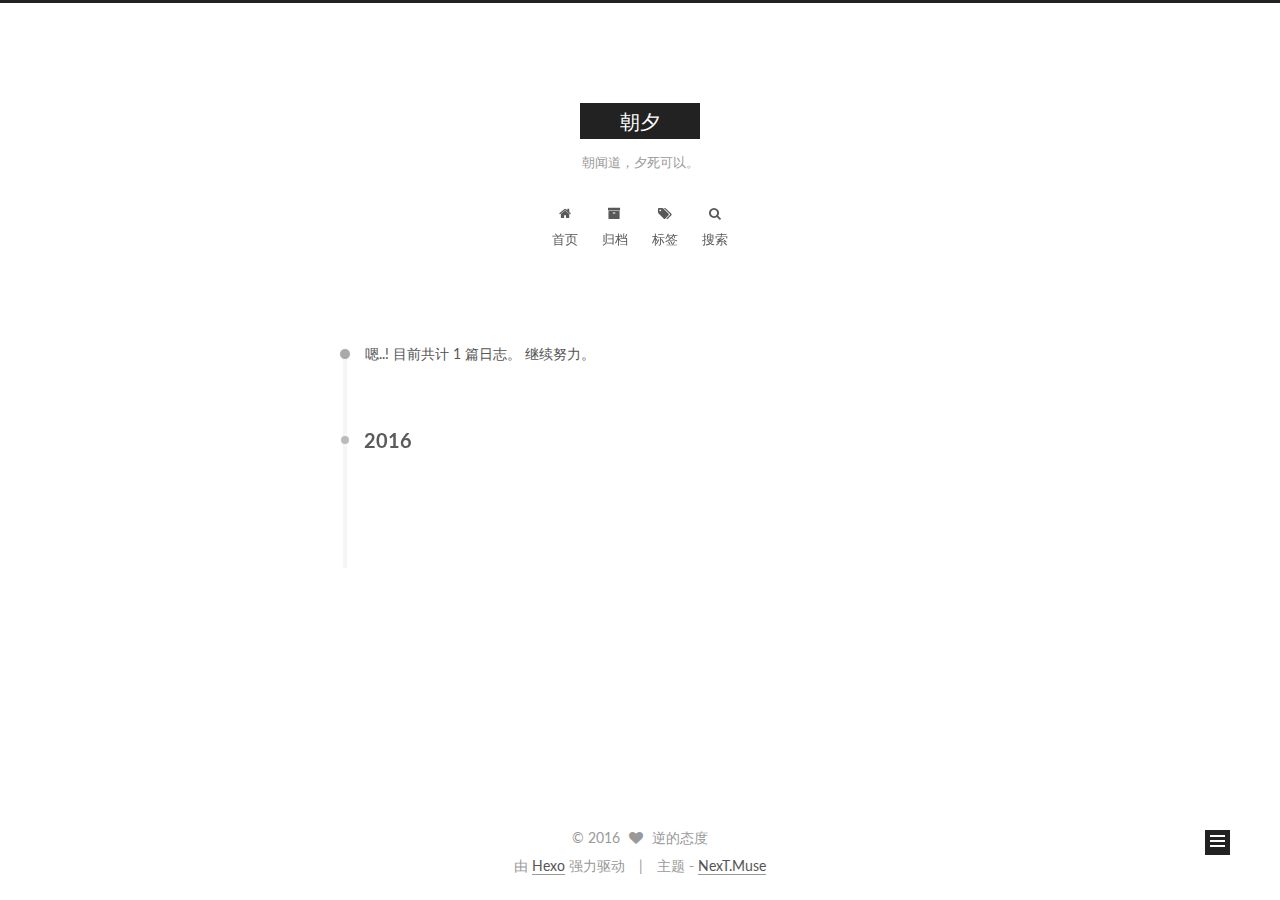
==== archives/index.html @ 2aaa186f "update" ====
<!doctype html>



  


<html class="theme-next muse use-motion">
<head>
  <meta charset="UTF-8"/>
<meta http-equiv="X-UA-Compatible" content="IE=edge,chrome=1" />
<meta name="viewport" content="width=device-width, initial-scale=1, maximum-scale=1"/>



<meta http-equiv="Cache-Control" content="no-transform" />
<meta http-equiv="Cache-Control" content="no-siteapp" />












  
  
  <link href="/vendors/fancybox/source/jquery.fancybox.css?v=2.1.5" rel="stylesheet" type="text/css" />




  
  
  
  

  
    
    
  

  

  

  

  

  
    
    
    <link href="//fonts.googleapis.com/css?family=Lato:300,300italic,400,400italic,700,700italic&subset=latin,latin-ext" rel="stylesheet" type="text/css">
  






<link href="/vendors/font-awesome/css/font-awesome.min.css?v=4.4.0" rel="stylesheet" type="text/css" />

<link href="/css/main.css?v=5.0.1" rel="stylesheet" type="text/css" />


  <meta name="keywords" content="Hexo, NexT" />





  <link rel="alternate" href="/atom.xml" title="朝夕" type="application/atom+xml" />




  <link rel="shortcut icon" type="image/x-icon" href="/favicon.ico?v=5.0.1" />






<meta name="description">
<meta property="og:type" content="website">
<meta property="og:title" content="朝夕">
<meta property="og:url" content="http://fenglinshi.github.io/archives/index.html">
<meta property="og:site_name" content="朝夕">
<meta property="og:description">
<meta name="twitter:card" content="summary">
<meta name="twitter:title" content="朝夕">
<meta name="twitter:description">



<script type="text/javascript" id="hexo.configuration">
  var NexT = window.NexT || {};
  var CONFIG = {
    scheme: 'Muse',
    sidebar: {"position":"left","display":"post"},
    fancybox: true,
    motion: true,
    duoshuo: {
      userId: 0,
      author: '博主'
    }
  };
</script>




  <link rel="canonical" href="http://fenglinshi.github.io/archives/"/>

  <title> 归档 | 朝夕 </title>
</head>

<body itemscope itemtype="http://schema.org/WebPage" lang="zh-Hans">

  










  
  
    
  

  <div class="container one-collumn sidebar-position-left  page-archive  ">
    <div class="headband"></div>

    <header id="header" class="header" itemscope itemtype="http://schema.org/WPHeader">
      <div class="header-inner"><div class="site-meta ">
  

  <div class="custom-logo-site-title">
    <a href="/"  class="brand" rel="start">
      <span class="logo-line-before"><i></i></span>
      <span class="site-title">朝夕</span>
      <span class="logo-line-after"><i></i></span>
    </a>
  </div>
  <p class="site-subtitle">朝闻道，夕死可以。</p>
</div>

<div class="site-nav-toggle">
  <button>
    <span class="btn-bar"></span>
    <span class="btn-bar"></span>
    <span class="btn-bar"></span>
  </button>
</div>

<nav class="site-nav">
  

  
    <ul id="menu" class="menu">
      
        
        <li class="menu-item menu-item-home">
          <a href="/" rel="section">
            
              <i class="menu-item-icon fa fa-fw fa-home"></i> <br />
            
            首页
          </a>
        </li>
      
        
        <li class="menu-item menu-item-archives">
          <a href="/archives" rel="section">
            
              <i class="menu-item-icon fa fa-fw fa-archive"></i> <br />
            
            归档
          </a>
        </li>
      
        
        <li class="menu-item menu-item-tags">
          <a href="/tags" rel="section">
            
              <i class="menu-item-icon fa fa-fw fa-tags"></i> <br />
            
            标签
          </a>
        </li>
      

      
        <li class="menu-item menu-item-search">
          
            <a href="#" class="popup-trigger">
          
            
              <i class="menu-item-icon fa fa-search fa-fw"></i> <br />
            
            搜索
          </a>
        </li>
      
    </ul>
  

  
    <div class="site-search">
      
  <div class="popup">
 <span class="search-icon fa fa-search"></span>
 <input type="text" id="local-search-input">
 <div id="local-search-result"></div>
 <span class="popup-btn-close">close</span>
</div>


    </div>
  
</nav>

 </div>
    </header>

    <main id="main" class="main">
      <div class="main-inner">
        <div class="content-wrap">
          <div id="content" class="content">
            

  <section id="posts" class="posts-collapse">
    <span class="archive-move-on"></span>

    <span class="archive-page-counter">
      
      
      
        
      
      嗯..! 目前共计 1 篇日志。 继续努力。
    </span>

    

      
      
      

      
        
        <div class="collection-title">
          <h2 class="archive-year motion-element" id="archive-year-2016">2016</h2>
        </div>
      
      

      

  <article class="post post-type-normal" itemscope itemtype="http://schema.org/Article">
    <header class="post-header">

      <h1 class="post-title">
        
            <a class="post-title-link" href="/2016/06/13/hello-world/" itemprop="url">
              
                <span itemprop="name">Hello World</span>
              
            </a>
        
      </h1>

      <div class="post-meta">
        <time class="post-time" itemprop="dateCreated"
              datetime="2016-06-13T13:38:35+08:00"
              content="2016-06-13" >
          06-13
        </time>
      </div>

    </header>
  </article>



    

  </section>

  



          </div>
          


          

        </div>
        
          
  
  <div class="sidebar-toggle">
    <div class="sidebar-toggle-line-wrap">
      <span class="sidebar-toggle-line sidebar-toggle-line-first"></span>
      <span class="sidebar-toggle-line sidebar-toggle-line-middle"></span>
      <span class="sidebar-toggle-line sidebar-toggle-line-last"></span>
    </div>
  </div>

  <aside id="sidebar" class="sidebar">
    <div class="sidebar-inner">

      

      

      <section class="site-overview sidebar-panel  sidebar-panel-active ">
        <div class="site-author motion-element" itemprop="author" itemscope itemtype="http://schema.org/Person">
          <img class="site-author-image" itemprop="image"
               src="/images/avatar.gif"
               alt="逆的态度" />
          <p class="site-author-name" itemprop="name">逆的态度</p>
          <p class="site-description motion-element" itemprop="description"></p>
        </div>
        <nav class="site-state motion-element">
          <div class="site-state-item site-state-posts">
            <a href="/archives">
              <span class="site-state-item-count">1</span>
              <span class="site-state-item-name">日志</span>
            </a>
          </div>

          

          

        </nav>

        
          <div class="feed-link motion-element">
            <a href="/atom.xml" rel="alternate">
              <i class="fa fa-rss"></i>
              RSS
            </a>
          </div>
        

        <div class="links-of-author motion-element">
          
        </div>

        
        

        
        

      </section>

      

    </div>
  </aside>


        
      </div>
    </main>

    <footer id="footer" class="footer">
      <div class="footer-inner">
        <div class="copyright" >
  
  &copy; 
  <span itemprop="copyrightYear">2016</span>
  <span class="with-love">
    <i class="fa fa-heart"></i>
  </span>
  <span class="author" itemprop="copyrightHolder">逆的态度</span>
</div>

<div class="powered-by">
  由 <a class="theme-link" href="http://hexo.io">Hexo</a> 强力驱动
</div>

<div class="theme-info">
  主题 -
  <a class="theme-link" href="https://github.com/iissnan/hexo-theme-next">
    NexT.Muse
  </a>
</div>

        

        
      </div>
    </footer>

    <div class="back-to-top">
      <i class="fa fa-arrow-up"></i>
    </div>
  </div>

  

<script type="text/javascript">
  if (Object.prototype.toString.call(window.Promise) !== '[object Function]') {
    window.Promise = null;
  }
</script>









  



  
  <script type="text/javascript" src="/vendors/jquery/index.js?v=2.1.3"></script>

  
  <script type="text/javascript" src="/vendors/fastclick/lib/fastclick.min.js?v=1.0.6"></script>

  
  <script type="text/javascript" src="/vendors/jquery_lazyload/jquery.lazyload.js?v=1.9.7"></script>

  
  <script type="text/javascript" src="/vendors/velocity/velocity.min.js?v=1.2.1"></script>

  
  <script type="text/javascript" src="/vendors/velocity/velocity.ui.min.js?v=1.2.1"></script>

  
  <script type="text/javascript" src="/vendors/fancybox/source/jquery.fancybox.pack.js?v=2.1.5"></script>


  


  <script type="text/javascript" src="/js/src/utils.js?v=5.0.1"></script>

  <script type="text/javascript" src="/js/src/motion.js?v=5.0.1"></script>



  
  

  
  
    <script type="text/javascript" id="motion.page.archive">
      $('.archive-year').velocity('transition.slideLeftIn');
    </script>
  


  


  <script type="text/javascript" src="/js/src/bootstrap.js?v=5.0.1"></script>



  



  




  
  
  <script type="text/javascript">
    // Popup Window;
    var isfetched = false;
    // Search DB path;
    var search_path = "search.xml";
    if (search_path.length == 0) {
       search_path = "search.xml";
    }
    var path = "/" + search_path;
    // monitor main search box;

    function proceedsearch() {
      $("body").append('<div class="popoverlay">').css('overflow', 'hidden');
      $('.popup').toggle();

    }
    // search function;
    var searchFunc = function(path, search_id, content_id) {
    'use strict';
    $.ajax({
        url: path,
        dataType: "xml",
        async: true,
        success: function( xmlResponse ) {
            // get the contents from search data
            isfetched = true;
            $('.popup').detach().appendTo('.header-inner');
            var datas = $( "entry", xmlResponse ).map(function() {
                return {
                    title: $( "title", this ).text(),
                    content: $("content",this).text(),
                    url: $( "url" , this).text()
                };
            }).get();
            var $input = document.getElementById(search_id);
            var $resultContent = document.getElementById(content_id);
            $input.addEventListener('input', function(){
                var matchcounts = 0;
                var str='<ul class=\"search-result-list\">';                
                var keywords = this.value.trim().toLowerCase().split(/[\s\-]+/);
                $resultContent.innerHTML = "";
                if (this.value.trim().length > 1) {
                // perform local searching
                datas.forEach(function(data) {
                    var isMatch = true;
                    var content_index = [];
                    var data_title = data.title.trim().toLowerCase();
                    var data_content = data.content.trim().replace(/<[^>]+>/g,"").toLowerCase();
                    var data_url = data.url;
                    var index_title = -1;
                    var index_content = -1;
                    var first_occur = -1;
                    // only match artiles with not empty titles and contents
                    if(data_title != '' && data_content != '') {
                        keywords.forEach(function(keyword, i) {
                            index_title = data_title.indexOf(keyword);
                            index_content = data_content.indexOf(keyword);
                            if( index_title < 0 && index_content < 0 ){
                                isMatch = false;
                            } else {
                                if (index_content < 0) {
                                    index_content = 0;
                                }
                                if (i == 0) {
                                    first_occur = index_content;
                                }
                            }
                        });
                    }
                    // show search results
                    if (isMatch) {
                        matchcounts += 1;
                        str += "<li><a href='"+ data_url +"' class='search-result-title'>"+ data_title +"</a>";
                        var content = data.content.trim().replace(/<[^>]+>/g,"");
                        if (first_occur >= 0) {
                            // cut out 100 characters
                            var start = first_occur - 20;
                            var end = first_occur + 80;
                            if(start < 0){
                                start = 0;
                            }
                            if(start == 0){
                                end = 50;
                            }
                            if(end > content.length){
                                end = content.length;
                            }
                            var match_content = content.substring(start, end);
                            // highlight all keywords
                            keywords.forEach(function(keyword){
                                var regS = new RegExp(keyword, "gi");
                                match_content = match_content.replace(regS, "<b class=\"search-keyword\">"+keyword+"</b>");
                            });
                            
                            str += "<p class=\"search-result\">" + match_content +"...</p>"
                        }
                        str += "</li>";
                    }
                })};
                str += "</ul>";
                if (matchcounts == 0) { str = '<div id="no-result"><i class="fa fa-frown-o fa-5x" /></div>' }
                if (keywords == "") { str = '<div id="no-result"><i class="fa fa-search fa-5x" /></div>' }
                $resultContent.innerHTML = str;
            });
            proceedsearch();
        }
    });}

    // handle and trigger popup window;
    $('.popup-trigger').mousedown(function(e) {
      e.stopPropagation();
      if (isfetched == false) {
        searchFunc(path, 'local-search-input', 'local-search-result');
      } else {
        proceedsearch();
      };

    });

    $('.popup-btn-close').click(function(e){
      $('.popup').hide();
      $(".popoverlay").remove();
      $('body').css('overflow', '');
    });
    $('.popup').click(function(e){
      e.stopPropagation();
    });
  </script>

  

  

  

</body>
</html>
---- css/main.css ----
/* normalize.css v3.0.2 | MIT License | git.io/normalize */
html {
  font-family: sans-serif; /* 1 */
  -ms-text-size-adjust: 100%; /* 2 */
  -webkit-text-size-adjust: 100%; /* 2 */
}
body {
  margin: 0;
}
article,
aside,
details,
figcaption,
figure,
footer,
header,
hgroup,
main,
menu,
nav,
section,
summary {
  display: block;
}
audio,
canvas,
progress,
video {
  display: inline-block; /* 1 */
  vertical-align: baseline; /* 2 */
}
audio:not([controls]) {
  display: none;
  height: 0;
}
[hidden],
template {
  display: none;
}
a {
  background-color: transparent;
}
a:active,
a:hover {
  outline: 0;
}
abbr[title] {
  border-bottom: 1px dotted;
}
b,
strong {
  font-weight: bold;
}
dfn {
  font-style: italic;
}
h1 {
  font-size: 2em;
  margin: 0.67em 0;
}
mark {
  background: #ff0;
  color: #000;
}
small {
  font-size: 80%;
}
sub,
sup {
  font-size: 75%;
  line-height: 0;
  position: relative;
  vertical-align: baseline;
}
sup {
  top: -0.5em;
}
sub {
  bottom: -0.25em;
}
img {
  border: 0;
}
svg:not(:root) {
  overflow: hidden;
}
figure {
  margin: 1em 40px;
}
hr {
  -moz-box-sizing: content-box;
  box-sizing: content-box;
  height: 0;
}
pre {
  overflow: auto;
}
code,
kbd,
pre,
samp {
  font-family: monospace, monospace;
  font-size: 1em;
}
button,
input,
optgroup,
select,
textarea {
  color: inherit; /* 1 */
  font: inherit; /* 2 */
  margin: 0; /* 3 */
}
button {
  overflow: visible;
}
button,
select {
  text-transform: none;
}
button,
html input[type="button"],
input[type="reset"],
input[type="submit"] {
  -webkit-appearance: button; /* 2 */
  cursor: pointer; /* 3 */
}
button[disabled],
html input[disabled] {
  cursor: default;
}
button::-moz-focus-inner,
input::-moz-focus-inner {
  border: 0;
  padding: 0;
}
input {
  line-height: normal;
}
input[type="checkbox"],
input[type="radio"] {
  box-sizing: border-box; /* 1 */
  padding: 0; /* 2 */
}
input[type="number"]::-webkit-inner-spin-button,
input[type="number"]::-webkit-outer-spin-button {
  height: auto;
}
input[type="search"] {
  -webkit-appearance: textfield; /* 1 */
  -moz-box-sizing: content-box;
  -webkit-box-sizing: content-box; /* 2 */
  box-sizing: content-box;
}
input[type="search"]::-webkit-search-cancel-button,
input[type="search"]::-webkit-search-decoration {
  -webkit-appearance: none;
}
fieldset {
  border: 1px solid #c0c0c0;
  margin: 0 2px;
  padding: 0.35em 0.625em 0.75em;
}
legend {
  border: 0; /* 1 */
  padding: 0; /* 2 */
}
textarea {
  overflow: auto;
}
optgroup {
  font-weight: bold;
}
table {
  border-collapse: collapse;
  border-spacing: 0;
}
td,
th {
  padding: 0;
}
::selection {
  background: #262a30;
  color: #fff;
}
body {
  position: relative;
  font-family: 'Lato', "PingFang SC", "Microsoft YaHei", sans-serif;
  font-size: 14px;
  line-height: 2;
  color: #555;
  background: #fff;
}
@media (max-width: 767px) {
  body {
    padding-right: 0 !important;
  }
}
@media (min-width: 768px) and (max-width: 991px) {
  body {
    padding-right: 0 !important;
  }
}
@media (min-width: 1600px) {
  body {
    font-size: 16px;
  }
}
h1,
h2,
h3,
h4,
h5,
h6 {
  margin: 0;
  padding: 0;
  font-weight: bold;
  line-height: 1.5;
  font-family: 'Lato', "PingFang SC", "Microsoft YaHei", sans-serif;
}
h2,
h3,
h4,
h5,
h6 {
  margin: 20px 0 15px;
}
h1 {
  font-size: 22px;
}
@media (max-width: 767px) {
  h1 {
    font-size: 18px;
  }
}
h2 {
  font-size: 20px;
}
@media (max-width: 767px) {
  h2 {
    font-size: 16px;
  }
}
h3 {
  font-size: 18px;
}
@media (max-width: 767px) {
  h3 {
    font-size: 14px;
  }
}
h4 {
  font-size: 16px;
}
@media (max-width: 767px) {
  h4 {
    font-size: 12px;
  }
}
h5 {
  font-size: 14px;
}
@media (max-width: 767px) {
  h5 {
    font-size: 10px;
  }
}
h6 {
  font-size: 12px;
}
@media (max-width: 767px) {
  h6 {
    font-size: 8px;
  }
}
p {
  margin: 0 0 25px 0;
}
a {
  color: #555;
  text-decoration: none;
  border-bottom: 1px solid #999;
  word-wrap: break-word;
}
a:hover {
  color: #222;
  border-bottom-color: #222;
}
ul {
  list-style: none;
}
blockquote {
  margin: 0;
  padding: 0;
}
img {
  display: block;
  margin: auto;
  max-width: 100%;
  height: auto;
}
hr {
  margin: 40px 0;
  height: 3px;
  border: none;
  background-color: #ddd;
  background-image: repeating-linear-gradient(-45deg, #fff, #fff 4px, transparent 4px, transparent 8px);
}
blockquote {
  padding: 0 15px;
  color: #666;
  border-left: 4px solid #ddd;
}
blockquote cite::before {
  content: "-";
  padding: 0 5px;
}
dt {
  font-weight: 700;
}
dd {
  margin: 0;
  padding: 0;
}
.text-left {
  text-align: left;
}
.text-center {
  text-align: center;
}
.text-right {
  text-align: right;
}
.text-justify {
  text-align: justify;
}
.text-nowrap {
  white-space: nowrap;
}
.text-lowercase {
  text-transform: lowercase;
}
.text-uppercase {
  text-transform: uppercase;
}
.text-capitalize {
  text-transform: capitalize;
}
.center-block {
  display: block;
  margin-left: auto;
  margin-right: auto;
}
.clearfix:before,
.clearfix:after {
  content: " ";
  display: table;
}
.clearfix:after {
  clear: both;
}
.pullquote {
  width: 45%;
}
.pullquote.left {
  float: left;
  margin-left: 5px;
  margin-right: 10px;
}
.pullquote.right {
  float: right;
  margin-left: 10px;
  margin-right: 5px;
}
.affix.affix.affix {
  position: fixed;
}
.translation {
  margin-top: -20px;
  font-size: 14px;
  color: #999;
}
.scrollbar-measure {
  width: 100px;
  height: 100px;
  overflow: scroll;
  position: absolute;
  top: -9999px;
}
.use-motion .motion-element {
  opacity: 0;
}
#local-search-input {
  padding: 3px;
  border: none;
  text-indent: 14px;
  border-radius: 0;
  width: 140px;
  outline: none;
  border-bottom: 1px solid #999;
  background: inherit;
  opacity: 0.5;
}
#local-search-input:focus {
  opacity: 1;
}
.search-icon {
  position: absolute;
  top: 9px;
}
table {
  margin: 20px 0;
  width: 100%;
  border-collapse: collapse;
  border-spacing: 0;
  border: 1px solid #ddd;
  font-size: 14px;
  table-layout: fixed;
  word-wrap: break-all;
}
table>tbody>tr:nth-of-type(odd) {
  background-color: #f9f9f9;
}
table>tbody>tr:hover {
  background-color: #f5f5f5;
}
caption,
th,
td {
  padding: 8px;
  text-align: left;
  vertical-align: middle;
  font-weight: normal;
}
th,
td {
  border-bottom: 3px solid #ddd;
  border-right: 1px solid #eee;
}
th {
  padding-bottom: 10px;
  font-weight: 700;
}
td {
  border-bottom-width: 1px;
}
html,
body {
  height: 100%;
}
.container {
  position: relative;
  min-height: 100%;
}
.header-inner {
  margin: 0 auto;
  padding: 100px 0 70px;
  width: 700px;
}
@media (min-width: 1600px) {
  .container .header-inner {
    width: 900px;
  }
}
.main {
  padding-bottom: 150px;
}
.main-inner {
  margin: 0 auto;
  width: 700px;
}
@media (min-width: 1600px) {
  .container .main-inner {
    width: 900px;
  }
}
.footer {
  position: absolute;
  left: 0;
  bottom: 0;
  width: 100%;
  min-height: 50px;
}
.footer-inner {
  box-sizing: border-box;
  margin: 20px auto;
  width: 700px;
}
@media (min-width: 1600px) {
  .container .footer-inner {
    width: 900px;
  }
}
pre,
.highlight {
  overflow: auto;
  margin: 20px 0;
  padding: 15px;
  font-size: 13px;
  color: #4d4d4c;
  background: #f7f7f7;
  line-height: 1.6;
}
pre,
code {
  font-family: consolas, Menlo, "PingFang SC", "Microsoft YaHei", monospace;
}
code {
  padding: 2px 4px;
  word-break: break-all;
  color: #555;
  background: #eee;
  border-radius: 4px;
  font-size: 13px;
}
pre code {
  padding: 0;
  color: #4d4d4c;
  background: none;
  text-shadow: none;
}
.highlight pre {
  border: none;
  margin: 0;
  padding: 1px;
}
.highlight table {
  margin: 0;
  width: auto;
  border: none;
}
.highlight td {
  border: none;
  padding: 0;
}
.highlight figcaption {
  font-size: 1em;
  color: #4d4d4c;
  line-height: 1em;
  margin-bottom: 1em;
}
.highlight figcaption:before,
.highlight figcaption:after {
  content: " ";
  display: table;
}
.highlight figcaption:after {
  clear: both;
}
.highlight figcaption a {
  float: right;
  color: #4d4d4c;
}
.highlight figcaption a:hover {
  border-bottom-color: #4d4d4c;
}
.highlight .gutter pre {
  color: #666;
  text-align: right;
  padding-right: 20px;
}
.highlight .line {
  height: 20px;
}
.gist table {
  width: auto;
}
.gist table td {
  border: none;
}
pre .comment {
  color: #8e908c;
}
pre .variable,
pre .attribute,
pre .tag,
pre .regexp,
pre .ruby .constant,
pre .xml .tag .title,
pre .xml .pi,
pre .xml .doctype,
pre .html .doctype,
pre .css .id,
pre .css .class,
pre .css .pseudo {
  color: #c82829;
}
pre .number,
pre .preprocessor,
pre .built_in,
pre .literal,
pre .params,
pre .constant,
pre .command {
  color: #f5871f;
}
pre .ruby .class .title,
pre .css .rules .attribute,
pre .string,
pre .value,
pre .inheritance,
pre .header,
pre .ruby .symbol,
pre .xml .cdata,
pre .special,
pre .number,
pre .formula {
  color: #718c00;
}
pre .title,
pre .css .hexcolor {
  color: #3e999f;
}
pre .function,
pre .python .decorator,
pre .python .title,
pre .ruby .function .title,
pre .ruby .title .keyword,
pre .perl .sub,
pre .javascript .title,
pre .coffeescript .title {
  color: #4271ae;
}
pre .keyword,
pre .javascript .function {
  color: #8959a8;
}
.full-image.full-image.full-image {
  border: none;
  max-width: 100%;
  width: auto;
  margin: 20px auto;
}
@media (min-width: 992px) {
  .full-image.full-image.full-image {
    max-width: none;
    width: 126%;
    margin: 0 -13%;
  }
}
.blockquote-center,
.page-home .post-type-quote blockquote,
.page-post-detail .post-type-quote blockquote {
  position: relative;
  margin: 40px 0;
  padding: 0;
  border-left: none;
  text-align: center;
}
.blockquote-center::before,
.page-home .post-type-quote blockquote::before,
.page-post-detail .post-type-quote blockquote::before,
.blockquote-center::after,
.page-home .post-type-quote blockquote::after,
.page-post-detail .post-type-quote blockquote::after {
  position: absolute;
  content: ' ';
  display: block;
  width: 100%;
  height: 24px;
  opacity: 0.2;
  background-repeat: no-repeat;
  background-position: 0 -6px;
  background-size: 22px 22px;
}
.blockquote-center::before,
.page-home .post-type-quote blockquote::before,
.page-post-detail .post-type-quote blockquote::before {
  top: -20px;
  background-image: url("../images/quote-l.svg");
  border-top: 1px solid #ccc;
}
.blockquote-center::after,
.page-home .post-type-quote blockquote::after,
.page-post-detail .post-type-quote blockquote::after {
  bottom: -20px;
  background-image: url("../images/quote-r.svg");
  border-bottom: 1px solid #ccc;
  background-position: 100% 8px;
}
.blockquote-center p,
.page-home .post-type-quote blockquote p,
.page-post-detail .post-type-quote blockquote p,
.blockquote-center div,
.page-home .post-type-quote blockquote div,
.page-post-detail .post-type-quote blockquote div {
  text-align: center;
}
.post .post-body .group-picture img {
  box-sizing: border-box;
  padding: 0 3px;
  border: none;
}
.post .group-picture-row {
  overflow: hidden;
  margin-top: 6px;
}
.post .group-picture-row:first-child {
  margin-top: 0;
}
.post .group-picture-column {
  float: left;
}
.page-post-detail .post-body .group-picture-column {
  float: none;
  margin-top: 10px;
  width: auto !important;
}
.page-post-detail .post-body .group-picture-column img {
  margin: 0 auto;
}
.page-archive .group-picture-container {
  overflow: hidden;
}
.page-archive .group-picture-row {
  float: left;
}
.page-archive .group-picture-row:first-child {
  margin-top: 6px;
}
.page-archive .group-picture-column {
  max-width: 150px;
  max-height: 150px;
}
.btn {
  display: inline-block;
  padding: 0 20px;
  font-size: 14px;
  color: #fff;
  background: #222;
  border: 2px solid #222;
  text-decoration: none;
  border-radius: 0;
  transition-property: background-color;
  transition-duration: 0.2s;
  transition-timing-function: ease-in-out;
  transition-delay: 0s;
}
.btn:hover,
.post-more-link .btn:hover {
  border-color: #222;
  color: #222;
  background: #fff;
}
.btn-bar {
  display: block;
  width: 22px;
  height: 2px;
  background: #555;
  border-radius: 1px;
}
.btn-bar+.btn-bar {
  margin-top: 4px;
}
.pagination {
  margin: 120px 0 40px;
  text-align: center;
  border-top: 1px solid #eee;
}
.page-number-basic,
.pagination .prev,
.pagination .next,
.pagination .page-number,
.pagination .space {
  display: inline-block;
  position: relative;
  top: -1px;
  margin: 0 10px;
  padding: 0 10px;
  line-height: 30px;
}
@media (max-width: 767px) {
  .page-number-basic,
  .pagination .prev,
  .pagination .next,
  .pagination .page-number,
  .pagination .space {
    margin: 0 5px;
  }
}
.pagination .prev,
.pagination .next,
.pagination .page-number {
  border-bottom: 0;
  border-top: 1px solid #eee;
  transition-property: border-color;
  transition-duration: 0.2s;
  transition-timing-function: ease-in-out;
  transition-delay: 0s;
}
.pagination .prev:hover,
.pagination .next:hover,
.pagination .page-number:hover {
  border-top-color: #222;
}
.pagination .space {
  padding: 0;
  margin: 0;
}
.pagination .prev {
  margin-left: 0;
}
.pagination .next {
  margin-right: 0;
}
.pagination .page-number.current {
  color: #fff;
  background: #ccc;
  border-top-color: #ccc;
}
@media (max-width: 767px) {
  .pagination {
    border-top: none;
  }
  .pagination .prev,
  .pagination .next,
  .pagination .page-number {
    margin-bottom: 10px;
    border-top: 0;
    border-bottom: 1px solid #eee;
  }
  .pagination .prev:hover,
  .pagination .next:hover,
  .pagination .page-number:hover {
    border-bottom-color: #222;
  }
}
.comments {
  margin: 60px 20px 0;
}
.tag-cloud {
  text-align: center;
}
.tag-cloud a {
  display: inline-block;
  margin: 10px;
}
.back-to-top {
  box-sizing: border-box;
  position: fixed;
  bottom: -100px;
  right: 50px;
  z-index: 1050;
  padding: 0 6px;
  width: 25px;
  background: #222;
  font-size: 12px;
  opacity: 1;
  color: #fff;
  cursor: pointer;
  text-align: center;
  -webkit-transform: translateZ(0);
  transition-property: bottom;
  transition-duration: 0.2s;
  transition-timing-function: ease-in-out;
  transition-delay: 0s;
}
@media (max-width: 767px) {
  .back-to-top {
    display: none;
  }
}
@media (min-width: 768px) and (max-width: 991px) {
  .back-to-top {
    display: none;
  }
}
.back-to-top.back-to-top-on {
  bottom: 19px;
}
.header {
  background: #fff;
}
.header-inner {
  position: relative;
}
.headband {
  height: 3px;
  background: #222;
}
.site-meta {
  margin: 0;
  text-align: center;
}
@media (max-width: 767px) {
  .site-meta {
    text-align: center;
  }
}
.brand {
  position: relative;
  display: inline-block;
  padding: 0 40px;
  color: #fff;
  background: #222;
  border-bottom: none;
}
.brand:hover {
  color: #fff;
}
.logo {
  display: inline-block;
  margin-right: 5px;
  line-height: 36px;
  vertical-align: top;
}
.site-title {
  display: inline-block;
  vertical-align: top;
  line-height: 36px;
  font-size: 20px;
  font-weight: normal;
  font-family: 'Lato', "PingFang SC", "Microsoft YaHei", sans-serif;
}
.site-subtitle {
  margin-top: 10px;
  font-size: 13px;
  color: #999;
}
.use-motion .brand {
  opacity: 0;
}
.use-motion .logo,
.use-motion .site-title,
.use-motion .site-subtitle {
  opacity: 0;
  position: relative;
  top: -10px;
}
.site-nav-toggle {
  display: none;
  position: absolute;
  top: 10px;
  left: 10px;
}
@media (max-width: 767px) {
  .site-nav-toggle {
    display: block;
  }
}
.site-nav-toggle button {
  margin-top: 2px;
  padding: 9px 10px;
  background: transparent;
  border: none;
}
@media (max-width: 767px) {
  .site-nav {
    display: none;
    margin: 0 -10px;
    padding: 0 10px;
    clear: both;
    border-top: 1px solid #ddd;
  }
}
@media (min-width: 768px) and (max-width: 991px) {
  .site-nav {
    display: block !important;
  }
}
@media (min-width: 992px) {
  .site-nav {
    display: block !important;
  }
}
.menu {
  margin-top: 20px;
  padding-left: 0;
  text-align: center;
}
.menu .menu-item {
  display: inline-block;
  margin: 0 10px;
}
@media screen and (max-width: 767px) {
  .menu .menu-item {
    margin-top: 10px;
  }
}
.menu .menu-item a {
  display: block;
  font-size: 13px;
  text-transform: capitalize;
  line-height: inherit;
  border-bottom: 1px solid transparent;
  transition-property: border-color;
  transition-duration: 0.2s;
  transition-timing-function: ease-in-out;
  transition-delay: 0s;
}
.menu .menu-item a:hover {
  border-bottom-color: #222;
}
.menu .menu-item .fa {
  margin-right: 5px;
}
.use-motion .menu-item {
  opacity: 0;
}
.post-body {
  font-family: 'Lato', "PingFang SC", "Microsoft YaHei", sans-serif;
}
@media (max-width: 767px) {
  .post-body {
    word-break: break-word;
  }
}
.post-body .fancybox img {
  display: block !important;
  margin: 0 auto;
  cursor: pointer;
  cursor: zoom-in;
  cursor: -webkit-zoom-in;
}
.post-body .image-caption,
.post-body .figure .caption {
  margin: 10px auto 15px;
  text-align: center;
  font-size: 14px;
  color: #999;
  font-weight: bold;
  line-height: 1;
}
.post-sticky-flag {
  display: inline-block;
  font-size: 16px;
  -ms-transform: rotate(30deg);
  -webkit-transform: rotate(30deg);
  -moz-transform: rotate(30deg);
  -ms-transform: rotate(30deg);
  -o-transform: rotate(30deg);
  transform: rotate(30deg);
}
.posts-expand {
  padding-top: 40px;
}
@media (max-width: 767px) {
  .posts-expand {
    margin: 0 20px;
  }
  .post-body pre,
  .post-body .highlight {
    padding: 10px;
  }
  .post-body pre .gutter pre,
  .post-body .highlight .gutter pre {
    padding-right: 10px;
  }
}
@media (min-width: 992px) {
  .posts-expand .post-body {
    text-align: justify;
  }
}
.posts-expand .post-body h2,
.posts-expand .post-body h3,
.posts-expand .post-body h4,
.posts-expand .post-body h5,
.posts-expand .post-body h6 {
  padding-top: 10px;
}
.posts-expand .post-body h2 .header-anchor,
.posts-expand .post-body h3 .header-anchor,
.posts-expand .post-body h4 .header-anchor,
.posts-expand .post-body h5 .header-anchor,
.posts-expand .post-body h6 .header-anchor {
  float: right;
  margin-left: 10px;
  color: #ccc;
  border-bottom-style: none;
  visibility: hidden;
}
.posts-expand .post-body h2 .header-anchor:hover,
.posts-expand .post-body h3 .header-anchor:hover,
.posts-expand .post-body h4 .header-anchor:hover,
.posts-expand .post-body h5 .header-anchor:hover,
.posts-expand .post-body h6 .header-anchor:hover {
  color: inherit;
}
.posts-expand .post-body h2:hover .header-anchor,
.posts-expand .post-body h3:hover .header-anchor,
.posts-expand .post-body h4:hover .header-anchor,
.posts-expand .post-body h5:hover .header-anchor,
.posts-expand .post-body h6:hover .header-anchor {
  visibility: visible;
}
.posts-expand .post-body ul li {
  list-style: circle;
}
.posts-expand .post-body img {
  box-sizing: border-box;
  margin: auto;
  padding: 3px;
  border: 1px solid #ddd;
}
.posts-expand .fancybox img {
  margin: 0 auto;
}
@media (max-width: 767px) {
  .posts-collapse {
    margin: 0 20px;
  }
  .posts-collapse .post-title,
  .posts-collapse .post-meta {
    display: block;
    width: auto;
    text-align: left;
  }
}
.posts-collapse {
  position: relative;
  z-index: 1010;
  margin-left: 55px;
}
.posts-collapse::after {
  content: " ";
  position: absolute;
  top: 20px;
  left: 0;
  margin-left: -2px;
  width: 4px;
  height: 100%;
  background: #f5f5f5;
  z-index: -1;
}
@media (max-width: 767px) {
  .posts-collapse {
    margin: 0 20px;
  }
}
.posts-collapse .collection-title {
  position: relative;
  margin: 60px 0;
}
.posts-collapse .collection-title h2 {
  margin-left: 20px;
}
.posts-collapse .collection-title small {
  color: #bbb;
}
.posts-collapse .collection-title::before {
  content: " ";
  position: absolute;
  left: 0;
  top: 50%;
  margin-left: -4px;
  margin-top: -4px;
  width: 8px;
  height: 8px;
  background: #bbb;
  border-radius: 50%;
}
.posts-collapse .post {
  margin: 30px 0;
}
.posts-collapse .post-header {
  position: relative;
  transition-duration: 0.2s;
  transition-timing-function: ease-in-out;
  transition-delay: 0s;
  transition-property: border;
  border-bottom: 1px dashed #ccc;
}
.posts-collapse .post-header::before {
  content: " ";
  position: absolute;
  left: 0;
  top: 12px;
  width: 6px;
  height: 6px;
  margin-left: -4px;
  background: #bbb;
  border-radius: 50%;
  border: 1px solid #fff;
  transition-duration: 0.2s;
  transition-timing-function: ease-in-out;
  transition-delay: 0s;
  transition-property: background;
}
.posts-collapse .post-header:hover {
  border-bottom-color: #666;
}
.posts-collapse .post-header:hover::before {
  background: #222;
}
.posts-collapse .post-meta {
  position: absolute;
  font-size: 12px;
  left: 20px;
  top: 5px;
}
.posts-collapse .post-comments-count {
  display: none;
}
.posts-collapse .post-title {
  margin-left: 60px;
  font-size: 16px;
  font-weight: normal;
  line-height: inherit;
}
.posts-collapse .post-title::after {
  margin-left: 3px;
  opacity: 0.6;
}
.posts-collapse .post-title a {
  color: #666;
  border-bottom: none;
}
.page-home .post-type-quote .post-header,
.page-post-detail .post-type-quote .post-header,
.page-home .post-type-quote .post-tags,
.page-post-detail .post-type-quote .post-tags {
  display: none;
}
.posts-expand .post-title {
  font-size: 26px;
  text-align: center;
  word-break: break-word;
  font-weight: 400;
}
@media (max-width: 767px) {
  .posts-expand .post-title {
    font-size: 22px;
  }
}
.posts-expand .post-title-link {
  display: inline-block;
  position: relative;
  color: #555;
  border-bottom: none;
  line-height: 1.2;
  vertical-align: top;
}
.posts-expand .post-title-link::before {
  content: "";
  position: absolute;
  width: 100%;
  height: 2px;
  bottom: 0;
  left: 0;
  background-color: #000;
  visibility: hidden;
  -webkit-transform: scaleX(0);
  -moz-transform: scaleX(0);
  -ms-transform: scaleX(0);
  -o-transform: scaleX(0);
  transform: scaleX(0);
  transition-duration: 0.2s;
  transition-timing-function: ease-in-out;
  transition-delay: 0s;
}
.posts-expand .post-title-link:hover::before {
  visibility: visible;
  -webkit-transform: scaleX(1);
  -moz-transform: scaleX(1);
  -ms-transform: scaleX(1);
  -o-transform: scaleX(1);
  transform: scaleX(1);
}
.posts-expand .post-title-link .fa {
  font-size: 16px;
}
.posts-expand .post-meta {
  margin: 3px 0 60px 0;
  color: #999;
  font-family: 'Lato', "PingFang SC", "Microsoft YaHei", sans-serif;
  font-size: 12px;
  text-align: center;
}
.posts-expand .post-meta .post-category-list {
  display: inline-block;
  margin: 0;
  padding: 3px;
}
.posts-expand .post-meta .post-category-list-link {
  color: #999;
}
.post-meta-item-icon {
  display: none;
  margin-right: 3px;
}
@media (min-width: 768px) and (max-width: 991px) {
  .post-meta-item-icon {
    display: inline-block;
  }
}
@media (max-width: 767px) {
  .post-meta-item-icon {
    display: inline-block;
  }
}
@media (min-width: 768px) and (max-width: 991px) {
  .post-meta-item-text {
    display: none;
  }
}
@media (max-width: 767px) {
  .post-meta-item-text {
    display: none;
  }
}
@media (max-width: 767px) {
  .posts-expand .post-comments-count {
    display: none;
  }
}
.post-more-link {
  margin-top: 50px;
}
.post-more-link .btn {
  color: #fff;
  font-size: 14px;
  background: #222;
  border-radius: 0;
  line-height: 2;
}
.posts-expand .post-tags {
  margin-top: 40px;
  text-align: center;
}
.posts-expand .post-tags a {
  display: inline-block;
  margin-right: 10px;
  font-size: 13px;
}
.post-nav {
  overflow: hidden;
  margin-top: 60px;
  padding: 10px;
  white-space: nowrap;
  border-top: 1px solid #eee;
}
.post-nav-item {
  display: inline-block;
  width: 50%;
  white-space: normal;
}
.post-nav-item a {
  position: relative;
  display: inline-block;
  line-height: 25px;
  font-size: 14px;
  color: #555;
  border-bottom: none;
}
.post-nav-item a:hover {
  color: #222;
  border-bottom: none;
}
.post-nav-item a:active {
  top: 2px;
}
.post-nav-item a i {
  font-size: 12px;
}
.post-nav-prev {
  text-align: right;
}
.posts-expand .post-eof {
  display: block;
  margin: 80px auto 60px;
  width: 8%;
  height: 1px;
  background: #ccc;
  text-align: center;
}
.post:last-child .post-eof.post-eof.post-eof {
  display: none;
}
.post-gallery {
  display: table;
  table-layout: fixed;
  width: 100%;
  border-collapse: separate;
}
.post-gallery-row {
  display: table-row;
}
.post-gallery .post-gallery-img {
  display: table-cell;
  text-align: center;
  vertical-align: middle;
  border: none;
}
.post-gallery .post-gallery-img img {
  max-width: 100%;
  max-height: 100%;
  border: none;
}
.fancybox-close,
.fancybox-close:hover {
  border: none;
}
.sidebar {
  position: fixed;
  right: 0;
  top: 0;
  bottom: 0;
  width: 0;
  z-index: 1040;
  box-shadow: inset 0 2px 6px #000;
  background: #222;
  -webkit-transform: translateZ(0);
}
.sidebar a {
  color: #999;
  border-bottom-color: #555;
}
.sidebar a:hover {
  color: #eee;
}
@media (min-width: 768px) and (max-width: 991px) {
  .sidebar {
    display: none !important;
  }
}
@media (max-width: 767px) {
  .sidebar {
    display: none !important;
  }
}
.sidebar-inner {
  position: relative;
  padding: 20px 10px;
  color: #999;
  text-align: center;
}
.sidebar-toggle {
  position: fixed;
  right: 50px;
  bottom: 45px;
  width: 15px;
  height: 15px;
  padding: 5px;
  background: #222;
  line-height: 0;
  z-index: 1050;
  cursor: pointer;
  -webkit-transform: translateZ(0);
}
@media (min-width: 768px) and (max-width: 991px) {
  .sidebar-toggle {
    display: none;
  }
}
@media (max-width: 767px) {
  .sidebar-toggle {
    display: none;
  }
}
.sidebar-toggle-line {
  position: relative;
  display: inline-block;
  vertical-align: top;
  height: 2px;
  width: 100%;
  background: #fff;
  margin-top: 3px;
}
.sidebar-toggle-line:first-child {
  margin-top: 0;
}
.site-author-image {
  display: block;
  margin: 0 auto;
  padding: 2px;
  max-width: 96px;
  height: auto;
  border: 2px solid #333;
}
.site-author-name {
  margin: 5px 0 0;
  text-align: center;
  color: #f5f5f5;
  font-weight: normal;
}
.site-description {
  margin-top: 5px;
  text-align: center;
  font-size: 14px;
  color: #999;
}
.site-state {
  overflow: hidden;
  line-height: 1.4;
  white-space: nowrap;
  text-align: center;
}
.site-state-item {
  display: inline-block;
  padding: 0 15px;
  border-left: 1px solid #333;
}
.site-state-item:first-child {
  border-left: none;
}
.site-state-item a {
  border-bottom: none;
}
.site-state-item-count {
  display: block;
  text-align: center;
  color: inherit;
  font-weight: 600;
  font-size: 18px;
}
.site-state-item-name {
  font-size: 13px;
  color: inherit;
}
.feed-link {
  margin-top: 20px;
}
.feed-link a {
  display: inline-block;
  padding: 0 15px;
  color: #fc6423;
  border: 1px solid #fc6423;
  border-radius: 4px;
}
.feed-link a i {
  color: #fc6423;
  font-size: 14px;
}
.feed-link a:hover {
  color: #fff;
  background: #fc6423;
}
.feed-link a:hover i {
  color: #fff;
}
.links-of-author {
  margin-top: 20px;
}
.links-of-author a {
  display: inline-block;
  vertical-align: middle;
  margin-right: 10px;
  margin-bottom: 10px;
  border-bottom-color: #555;
  font-size: 13px;
}
.links-of-author a:before {
  display: inline-block;
  vertical-align: middle;
  margin-right: 3px;
  content: " ";
  width: 4px;
  height: 4px;
  border-radius: 50%;
  background: #0d9595;
}
.links-of-blogroll {
  font-size: 13px;
}
.links-of-blogroll-title {
  margin-top: 20px;
  font-size: 14px;
  font-weight: 600;
}
.links-of-blogroll-list {
  margin: 0;
  padding: 0;
}
.links-of-blogroll-item {
  padding: 2px 10px;
}
.sidebar-nav {
  margin: 0 0 20px;
  padding-left: 0;
}
.sidebar-nav li {
  display: inline-block;
  cursor: pointer;
  border-bottom: 1px solid transparent;
  font-size: 14px;
  color: #555;
}
.sidebar-nav li:hover {
  color: #f5f5f5;
}
.page-post-detail .sidebar-nav-toc {
  padding: 0 5px;
}
.page-post-detail .sidebar-nav-overview {
  margin-left: 10px;
}
.sidebar-nav .sidebar-nav-active {
  color: #87daff;
  border-bottom-color: #87daff;
}
.sidebar-nav .sidebar-nav-active:hover {
  color: #87daff;
}
.sidebar-panel {
  display: none;
}
.sidebar-panel-active {
  display: block;
}
.post-toc-empty {
  font-size: 14px;
  color: #666;
}
.post-toc-wrap {
  overflow: hidden;
}
.post-toc {
  overflow: auto;
}
.post-toc ol {
  margin: 0;
  padding: 0 2px 5px 10px;
  text-align: left;
  list-style: none;
  font-size: 14px;
}
.post-toc ol > ol {
  padding-left: 0;
}
.post-toc ol a {
  transition-duration: 0.2s;
  transition-timing-function: ease-in-out;
  transition-delay: 0s;
  transition-property: all;
  color: #999;
  border-bottom-color: #555;
}
.post-toc ol a:hover {
  color: #ccc;
  border-bottom-color: #ccc;
}
.post-toc .nav-item {
  overflow: hidden;
  text-overflow: ellipsis;
  white-space: nowrap;
  line-height: 1.8;
}
.post-toc .nav .nav-child {
  display: none;
}
.post-toc .nav .active > .nav-child {
  display: block;
}
.post-toc .nav .active-current > .nav-child {
  display: block;
}
.post-toc .nav .active-current > .nav-child > .nav-item {
  display: block;
}
.post-toc .nav .active > a {
  color: #87daff;
  border-bottom-color: #87daff;
}
.post-toc .nav .active-current > a {
  color: #87daff;
}
.post-toc .nav .active-current > a:hover {
  color: #87daff;
}
.footer {
  font-size: 14px;
  color: #999;
}
.footer img {
  border: none;
}
.footer-inner {
  text-align: center;
}
.with-love {
  display: inline-block;
  margin: 0 5px;
}
.powered-by,
.theme-info {
  display: inline-block;
}
.powered-by {
  margin-right: 10px;
}
.powered-by::after {
  content: "|";
  padding-left: 10px;
}
.cc-license {
  margin-top: 10px;
  text-align: center;
}
.cc-license .cc-opacity {
  opacity: 0.7;
  border-bottom: none;
}
.cc-license .cc-opacity:hover {
  opacity: 0.9;
}
.cc-license img {
  display: inline-block;
}
.theme-next #ds-thread #ds-reset {
  color: #555;
}
.theme-next #ds-thread #ds-reset .ds-replybox {
  margin-bottom: 30px;
}
.theme-next #ds-thread #ds-reset .ds-replybox .ds-avatar,
.theme-next #ds-reset .ds-avatar img {
  box-shadow: none;
}
.theme-next #ds-thread #ds-reset .ds-textarea-wrapper {
  border-color: #c7d4e1;
  background: none;
  border-top-right-radius: 3px;
  border-top-left-radius: 3px;
}
.theme-next #ds-thread #ds-reset .ds-textarea-wrapper textarea {
  height: 60px;
}
.theme-next #ds-reset .ds-rounded-top {
  border-radius: 0;
}
.theme-next #ds-thread #ds-reset .ds-post-toolbar {
  box-sizing: border-box;
  border: 1px solid #c7d4e1;
  background: #f6f8fa;
}
.theme-next #ds-thread #ds-reset .ds-post-options {
  height: 40px;
  border: none;
  background: none;
}
.theme-next #ds-thread #ds-reset .ds-toolbar-buttons {
  top: 11px;
}
.theme-next #ds-thread #ds-reset .ds-sync {
  top: 5px;
}
.theme-next #ds-thread #ds-reset .ds-post-button {
  top: 4px;
  right: 5px;
  width: 90px;
  height: 30px;
  border: 1px solid #c5ced7;
  border-radius: 3px;
  background-image: linear-gradient(#fbfbfc, #f5f7f9);
  color: #60676d;
}
.theme-next #ds-thread #ds-reset .ds-post-button:hover {
  background-position: 0 -30px;
  color: #60676d;
}
.theme-next #ds-thread #ds-reset .ds-comments-info {
  padding: 10px 0;
}
.theme-next #ds-thread #ds-reset .ds-sort {
  display: none;
}
.theme-next #ds-thread #ds-reset li.ds-tab a.ds-current {
  border: none;
  background: #f6f8fa;
  color: #60676d;
}
.theme-next #ds-thread #ds-reset li.ds-tab a.ds-current:hover {
  background-color: #e9f0f7;
  color: #60676d;
}
.theme-next #ds-thread #ds-reset li.ds-tab a {
  border-radius: 2px;
  padding: 5px;
}
.theme-next #ds-thread #ds-reset .ds-login-buttons p {
  color: #999;
  line-height: 36px;
}
.theme-next #ds-thread #ds-reset .ds-login-buttons .ds-service-list li {
  height: 28px;
}
.theme-next #ds-thread #ds-reset .ds-service-list a {
  background: none;
  padding: 5px;
  border: 1px solid;
  border-radius: 3px;
  text-align: center;
}
.theme-next #ds-thread #ds-reset .ds-service-list a:hover {
  color: #fff;
  background: #666;
}
.theme-next #ds-thread #ds-reset .ds-service-list .ds-weibo {
  color: #fc9b00;
  border-color: #fc9b00;
}
.theme-next #ds-thread #ds-reset .ds-service-list .ds-weibo:hover {
  background: #fc9b00;
}
.theme-next #ds-thread #ds-reset .ds-service-list .ds-qq {
  color: #60a3ec;
  border-color: #60a3ec;
}
.theme-next #ds-thread #ds-reset .ds-service-list .ds-qq:hover {
  background: #60a3ec;
}
.theme-next #ds-thread #ds-reset .ds-service-list .ds-renren {
  color: #2e7ac4;
  border-color: #2e7ac4;
}
.theme-next #ds-thread #ds-reset .ds-service-list .ds-renren:hover {
  background: #2e7ac4;
}
.theme-next #ds-thread #ds-reset .ds-service-list .ds-douban {
  color: #37994c;
  border-color: #37994c;
}
.theme-next #ds-thread #ds-reset .ds-service-list .ds-douban:hover {
  background: #37994c;
}
.theme-next #ds-thread #ds-reset .ds-service-list .ds-kaixin {
  color: #fef20d;
  border-color: #fef20d;
}
.theme-next #ds-thread #ds-reset .ds-service-list .ds-kaixin:hover {
  background: #fef20d;
}
.theme-next #ds-thread #ds-reset .ds-service-list .ds-netease {
  color: #f00;
  border-color: #f00;
}
.theme-next #ds-thread #ds-reset .ds-service-list .ds-netease:hover {
  background: #f00;
}
.theme-next #ds-thread #ds-reset .ds-service-list .ds-sohu {
  color: #ffcb05;
  border-color: #ffcb05;
}
.theme-next #ds-thread #ds-reset .ds-service-list .ds-sohu:hover {
  background: #ffcb05;
}
.theme-next #ds-thread #ds-reset .ds-service-list .ds-baidu {
  color: #2831e0;
  border-color: #2831e0;
}
.theme-next #ds-thread #ds-reset .ds-service-list .ds-baidu:hover {
  background: #2831e0;
}
.theme-next #ds-thread #ds-reset .ds-service-list .ds-google {
  color: #166bec;
  border-color: #166bec;
}
.theme-next #ds-thread #ds-reset .ds-service-list .ds-google:hover {
  background: #166bec;
}
.theme-next #ds-thread #ds-reset .ds-service-list .ds-weixin {
  color: #00ce0d;
  border-color: #00ce0d;
}
.theme-next #ds-thread #ds-reset .ds-service-list .ds-weixin:hover {
  background: #00ce0d;
}
.theme-next #ds-thread #ds-reset .ds-service-list .ds-more-services {
  border: none;
}
.theme-next #ds-thread #ds-reset .ds-service-list .ds-more-services:hover {
  background: none;
}
.theme-next #ds-reset .duoshuo-ua-admin {
  display: inline-block;
  color: #f00;
}
.theme-next #ds-reset .duoshuo-ua-platform,
.theme-next #ds-reset .duoshuo-ua-browser {
  color: #ccc;
}
.theme-next #ds-reset .duoshuo-ua-platform .fa,
.theme-next #ds-reset .duoshuo-ua-browser .fa {
  display: inline-block;
  margin-right: 3px;
}
.theme-next #ds-reset .duoshuo-ua-separator {
  display: inline-block;
  margin-left: 5px;
}
.theme-next .this_ua {
  background-color: #ccc !important;
  border-radius: 4px;
  padding: 0 5px !important;
  margin: 1px 1px !important;
  border: 1px solid #bbb !important;
  color: #fff;
  display: inline-block !important;
}
.theme-next .this_ua.admin {
  background-color: #d9534f !important;
  border-color: #d9534f !important;
}
.theme-next .this_ua.platform.iOS,
.theme-next .this_ua.platform.Mac,
.theme-next .this_ua.platform.Windows {
  background-color: #39b3d7 !important;
  border-color: #46b8da !important;
}
.theme-next .this_ua.platform.Linux {
  background-color: #3a3a3a !important;
  border-color: #1f1f1f !important;
}
.theme-next .this_ua.platform.Android {
  background-color: #00c47d !important;
  border-color: #01b171 !important;
}
.theme-next .this_ua.browser.Mobile,
.theme-next .this_ua.browser.Chrome {
  background-color: #5cb85c !important;
  border-color: #4cae4c !important;
}
.theme-next .this_ua.browser.Firefox {
  background-color: #f0ad4e !important;
  border-color: #eea236 !important;
}
.theme-next .this_ua.browser.Maxthon,
.theme-next .this_ua.browser.IE {
  background-color: #428bca !important;
  border-color: #357ebd !important;
}
.theme-next .this_ua.browser.baidu,
.theme-next .this_ua.browser.UCBrowser,
.theme-next .this_ua.browser.Opera {
  background-color: #d9534f !important;
  border-color: #d43f3a !important;
}
.theme-next .this_ua.browser.Android,
.theme-next .this_ua.browser.QQBrowser {
  background-color: #78ace9 !important;
  border-color: #4cae4c !important;
}
.post-spread {
  margin-top: 20px;
  text-align: center;
}
.jiathis_style {
  display: inline-block;
}
.jiathis_style a {
  border: none;
}
.post-spread {
  margin-top: 20px;
  text-align: center;
}
.bdshare-slide-button-box a {
  border: none;
}
.bdsharebuttonbox {
  display: inline-block;
}
.bdsharebuttonbox a {
  border: none;
}
ul.search-result-list {
  padding-left: 0px;
  margin: 0px 5px 0px 8px;
}
p.search-result {
  border-bottom: 1px dashed #ccc;
  padding: 5px 0;
}
a.search-result-title {
  font-weight: bold;
}
a.search-result {
  border-bottom: transparent;
  display: block;
  white-space: nowrap;
  overflow: hidden;
  text-overflow: ellipsis;
}
.search-keyword {
  border-bottom: 1px dashed #4088b8;
  font-weight: bold;
}
#local-search-result {
  height: 90%;
  overflow: auto;
}
.popup {
  display: none;
  position: fixed;
  top: 10%;
  left: 50%;
  width: 700px;
  height: 80%;
  margin-left: -350px;
  padding: 3px 0 0 10px;
  background: #fff;
  color: #333;
  z-index: 9999;
  border-radius: 5px;
}
@media (max-width: 767px) {
  .popup {
    padding: 3px;
    top: 0;
    left: 0;
    margin: 0;
    width: 100%;
    height: 100%;
    border-radius: 0px;
  }
}
.popoverlay {
  position: fixed;
  width: 100%;
  height: 100%;
  top: 0px;
  left: 0px;
  z-index: 2080;
  background-color: rgba(0,0,0,0.3);
}
#local-search-input {
  margin-bottom: 10px;
  width: 50%;
}
.popup-btn-close {
  position: absolute;
  top: 6px;
  right: 14px;
  color: #4ebd79;
  font-size: 14px;
  font-weight: bold;
  text-transform: uppercase;
  cursor: pointer;
}
#no-result {
  position: absolute;
  left: 44%;
  top: 42%;
  color: #ccc;
}
.site-uv,
.site-pv,
.page-pv {
  display: inline-block;
}
.site-uv .busuanzi-value,
.site-pv .busuanzi-value,
.page-pv .busuanzi-value {
  margin: 0 5px;
}
.site-uv {
  margin-right: 10px;
}
.site-uv::after {
  content: "|";
  padding-left: 10px;
}
.use-motion .post {
  opacity: 0;
}
.page-archive .archive-page-counter {
  position: relative;
  top: 3px;
  left: 20px;
}
@media (max-width: 767px) {
  .page-archive .archive-page-counter {
    top: 5px;
  }
}
.page-archive .posts-collapse .archive-move-on {
  position: absolute;
  top: 11px;
  left: 0;
  margin-left: -6px;
  width: 10px;
  height: 10px;
  opacity: 0.5;
  background: #555;
  border: 1px solid #fff;
  border-radius: 50%;
}
.category-all-page .category-all-title {
  text-align: center;
}
.category-all-page .category-all {
  margin-top: 20px;
}
.category-all-page .category-list {
  margin: 0;
  padding: 0;
  list-style: none;
}
.category-all-page .category-list-item {
  margin: 5px 10px;
}
.category-all-page .category-list-count {
  color: #bbb;
}
.category-all-page .category-list-count:before {
  display: inline;
  content: " (";
}
.category-all-page .category-list-count:after {
  display: inline;
  content: ") ";
}
.category-all-page .category-list-child {
  padding-left: 10px;
}
.page-post-detail .sidebar-toggle-line {
  background: #87daff;
}
.page-post-detail .comments {
  overflow: hidden;
}
@media (max-width: 767px) {
  .header-inner,
  .container .main-inner,
  .footer-inner {
    width: auto;
  }
}
.custom-logo .site-meta-headline {
  text-align: center;
}
.custom-logo .brand {
  background: none;
}
.custom-logo .site-title {
  margin: 10px auto 0;
  font-size: 24px;
  color: #222;
}
.custom-logo .site-title a {
  border: none;
}
.custom-logo-image {
  margin: 0 auto;
  padding: 5px;
  max-width: 150px;
  background: #fff;
}
@media (max-width: 767px) {
  .site-nav {
    position: absolute;
    left: 0;
    top: 52px;
    margin: 0;
    width: 100%;
    padding: 0;
    background: #fff;
    border-bottom: 1px solid #ddd;
  }
}
@media (max-width: 767px) {
  .menu {
    text-align: left;
  }
}
@media (max-width: 767px) {
  .menu .menu-item {
    display: block;
    margin: 0 10px;
    vertical-align: top;
  }
}
@media (max-width: 767px) {
  .menu .menu-item br {
    display: none;
  }
}
@media (max-width: 767px) {
  .menu .menu-item a {
    padding: 5px 10px;
  }
}
.menu .menu-item .fa {
  margin-right: 0;
}
.site-search form {
  display: none;
}
.links-of-blogroll-inline .links-of-blogroll-item {
  display: inline-block;
}
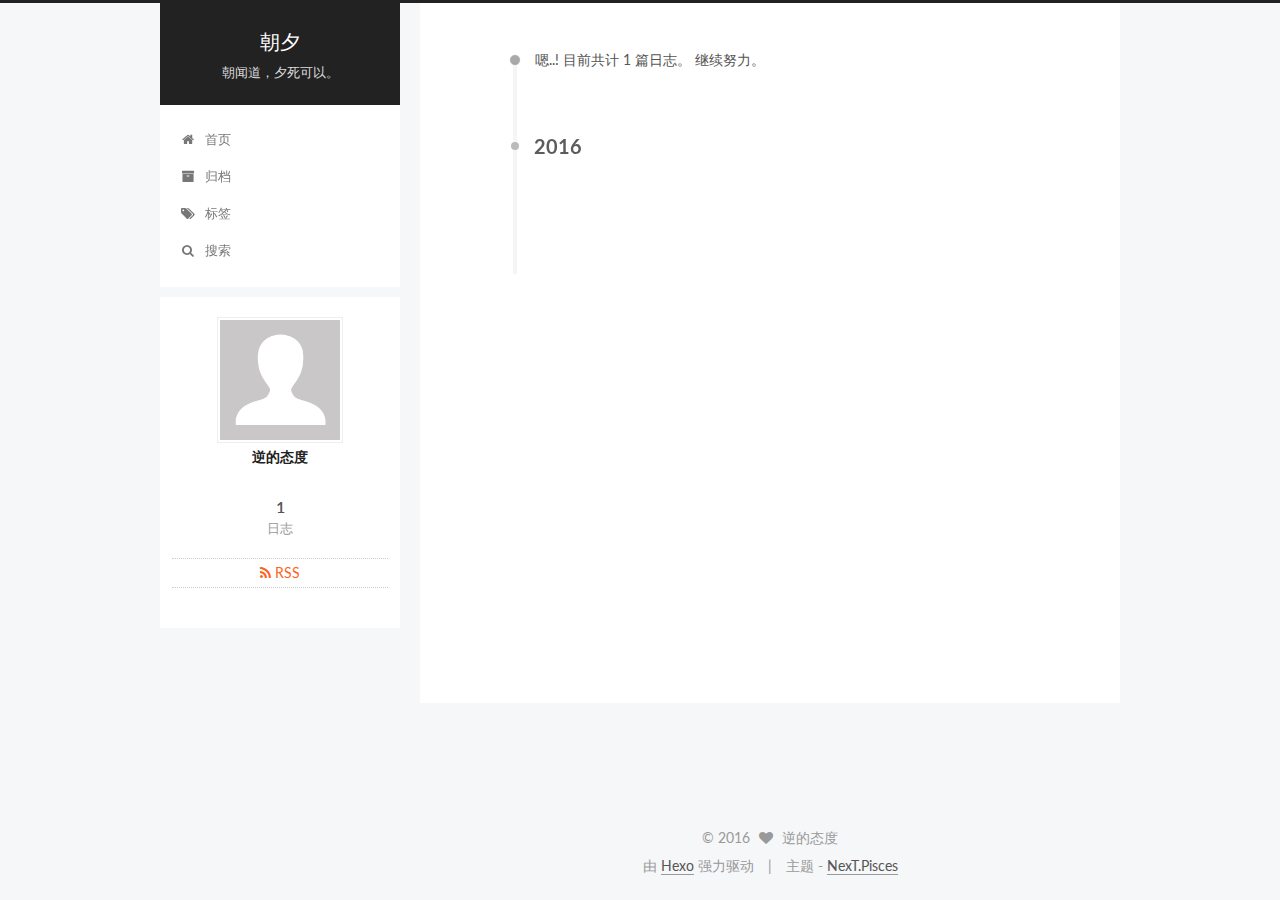
==== commit ae7f14f3: "update" ====
--- a/archives/index.html
+++ b/archives/index.html
@@ -5,7 +5,7 @@
   
 
 
-<html class="theme-next muse use-motion">
+<html class="theme-next pisces use-motion">
 <head>
   <meta charset="UTF-8"/>
 <meta http-equiv="X-UA-Compatible" content="IE=edge,chrome=1" />
@@ -101,7 +101,7 @@
 <script type="text/javascript" id="hexo.configuration">
   var NexT = window.NexT || {};
   var CONFIG = {
-    scheme: 'Muse',
+    scheme: 'Pisces',
     sidebar: {"position":"left","display":"post"},
     fancybox: true,
     motion: true,
@@ -398,7 +398,7 @@
 <div class="theme-info">
   主题 -
   <a class="theme-link" href="https://github.com/iissnan/hexo-theme-next">
-    NexT.Muse
+    NexT.Pisces
   </a>
 </div>
 
@@ -463,6 +463,13 @@
 
   
   
+
+
+  <script type="text/javascript" src="/js/src/affix.js?v=5.0.1"></script>
+
+  <script type="text/javascript" src="/js/src/schemes/pisces.js?v=5.0.1"></script>
+
+
 
   
   
--- a/css/main.css
+++ b/css/main.css
@@ -728,7 +728,7 @@
   font-size: 14px;
   color: #fff;
   background: #222;
-  border: 2px solid #222;
+  border: 2px solid #555;
   text-decoration: none;
   border-radius: 0;
   transition-property: background-color;
@@ -739,8 +739,8 @@
 .btn:hover,
 .post-more-link .btn:hover {
   border-color: #222;
-  color: #222;
-  background: #fff;
+  color: #fff;
+  background: #222;
 }
 .btn-bar {
   display: block;
@@ -845,7 +845,7 @@
   width: 25px;
   background: #222;
   font-size: 12px;
-  opacity: 1;
+  opacity: 0.6;
   color: #fff;
   cursor: pointer;
   text-align: center;
@@ -866,7 +866,7 @@
   }
 }
 .back-to-top.back-to-top-on {
-  bottom: 19px;
+  bottom: 40px;
 }
 .header {
   background: #fff;
@@ -915,7 +915,7 @@
 .site-subtitle {
   margin-top: 10px;
   font-size: 13px;
-  color: #999;
+  color: #ddd;
 }
 .use-motion .brand {
   opacity: 0;
@@ -988,7 +988,8 @@
   transition-timing-function: ease-in-out;
   transition-delay: 0s;
 }
-.menu .menu-item a:hover {
+.menu .menu-item a:hover,
+.menu-item-active a {
   border-bottom-color: #222;
 }
 .menu .menu-item .fa {
@@ -1216,7 +1217,7 @@
   font-size: 26px;
   text-align: center;
   word-break: break-word;
-  font-weight: 400;
+  font-weight: 300;
 }
 @media (max-width: 767px) {
   .posts-expand .post-title {
@@ -1308,10 +1309,10 @@
   margin-top: 50px;
 }
 .post-more-link .btn {
-  color: #fff;
+  color: #555;
   font-size: 14px;
-  background: #222;
-  border-radius: 0;
+  background: #fff;
+  border-radius: 2px;
   line-height: 2;
 }
 .posts-expand .post-tags {
@@ -1464,20 +1465,20 @@
   display: block;
   margin: 0 auto;
   padding: 2px;
-  max-width: 96px;
+  max-width: 120px;
   height: auto;
-  border: 2px solid #333;
+  border: 1px solid #eee;
 }
 .site-author-name {
-  margin: 5px 0 0;
+  margin: 0;
   text-align: center;
-  color: #f5f5f5;
-  font-weight: normal;
+  color: #222;
+  font-weight: 600;
 }
 .site-description {
-  margin-top: 5px;
+  margin-top: 0;
   text-align: center;
-  font-size: 14px;
+  font-size: 13px;
   color: #999;
 }
 .site-state {
@@ -1489,7 +1490,7 @@
 .site-state-item {
   display: inline-block;
   padding: 0 15px;
-  border-left: 1px solid #333;
+  border-left: 1px solid #eee;
 }
 .site-state-item:first-child {
   border-left: none;
@@ -1502,11 +1503,11 @@
   text-align: center;
   color: inherit;
   font-weight: 600;
-  font-size: 18px;
+  font-size: 16px;
 }
 .site-state-item-name {
   font-size: 13px;
-  color: inherit;
+  color: #999;
 }
 .feed-link {
   margin-top: 20px;
@@ -1548,7 +1549,7 @@
   width: 4px;
   height: 4px;
   border-radius: 50%;
-  background: #0d9595;
+  background: #6ff;
 }
 .links-of-blogroll {
   font-size: 13px;
@@ -1577,7 +1578,7 @@
   color: #555;
 }
 .sidebar-nav li:hover {
-  color: #f5f5f5;
+  color: #fc6423;
 }
 .page-post-detail .sidebar-nav-toc {
   padding: 0 5px;
@@ -1586,11 +1587,11 @@
   margin-left: 10px;
 }
 .sidebar-nav .sidebar-nav-active {
-  color: #87daff;
-  border-bottom-color: #87daff;
+  color: #fc6423;
+  border-bottom-color: #fc6423;
 }
 .sidebar-nav .sidebar-nav-active:hover {
-  color: #87daff;
+  color: #fc6423;
 }
 .sidebar-panel {
   display: none;
@@ -1623,12 +1624,12 @@
   transition-timing-function: ease-in-out;
   transition-delay: 0s;
   transition-property: all;
-  color: #999;
-  border-bottom-color: #555;
+  color: #666;
+  border-bottom-color: #ccc;
 }
 .post-toc ol a:hover {
-  color: #ccc;
-  border-bottom-color: #ccc;
+  color: #000;
+  border-bottom-color: #000;
 }
 .post-toc .nav-item {
   overflow: hidden;
@@ -1649,14 +1650,14 @@
   display: block;
 }
 .post-toc .nav .active > a {
-  color: #87daff;
-  border-bottom-color: #87daff;
+  color: #fc6423;
+  border-bottom-color: #fc6423;
 }
 .post-toc .nav .active-current > a {
-  color: #87daff;
+  color: #fc6423;
 }
 .post-toc .nav .active-current > a:hover {
-  color: #87daff;
+  color: #fc6423;
 }
 .footer {
   font-size: 14px;
@@ -2034,6 +2035,28 @@
   top: 42%;
   color: #ccc;
 }
+.busuanzi-count:before {
+  content: " ";
+  float: left;
+  width: 260px;
+  min-height: 25px;
+}
+@media (min-width: 768px) and (max-width: 991px) {
+  .busuanzi-count {
+    width: auto;
+  }
+  .busuanzi-count:before {
+    display: none;
+  }
+}
+@media (max-width: 767px) {
+  .busuanzi-count {
+    width: auto;
+  }
+  .busuanzi-count:before {
+    display: none;
+  }
+}
 .site-uv,
 .site-pv,
 .page-pv {
@@ -2105,78 +2128,395 @@
   padding-left: 10px;
 }
 .page-post-detail .sidebar-toggle-line {
-  background: #87daff;
+  background: #fc6423;
 }
 .page-post-detail .comments {
   overflow: hidden;
 }
-@media (max-width: 767px) {
-  .header-inner,
-  .container .main-inner,
+body {
+  background: #f5f7f9;
+}
+@media (min-width: 992px) {
+  .full-image.full-image.full-image {
+    max-width: none;
+    width: 118%;
+    margin: 0 -9%;
+  }
+}
+.header {
+  position: relative;
+  margin: 0 auto;
+  width: 960px;
+}
+@media (min-width: 768px) and (max-width: 991px) {
+  .header {
+    width: auto;
+  }
+}
+@media (max-width: 767px) {
+  .header {
+    width: auto;
+  }
+}
+.header-inner {
+  position: absolute;
+  top: 0;
+  overflow: hidden;
+  padding: 0;
+  width: 240px;
+  background: #fff;
+}
+@media (min-width: 1600px) {
+  .container .header-inner {
+    width: 240px;
+  }
+}
+@media (min-width: 768px) and (max-width: 991px) {
+  .header-inner {
+    position: relative;
+    width: auto;
+  }
+}
+@media (max-width: 767px) {
+  .header-inner {
+    position: relative;
+    width: auto;
+  }
+}
+.main:before,
+.main:after {
+  content: " ";
+  display: table;
+}
+.main:after {
+  clear: both;
+}
+@media (min-width: 768px) and (max-width: 991px) {
+  .main {
+    padding-bottom: 100px;
+  }
+}
+@media (max-width: 767px) {
+  .main {
+    padding-bottom: 100px;
+  }
+}
+.container .main-inner {
+  width: 960px;
+}
+@media (min-width: 768px) and (max-width: 991px) {
+  .container .main-inner {
+    width: auto;
+  }
+}
+@media (max-width: 767px) {
+  .container .main-inner {
+    width: auto;
+  }
+}
+.content-wrap {
+  float: right;
+  box-sizing: border-box;
+  padding: 40px;
+  width: 700px;
+  background: #fff;
+  min-height: 700px;
+}
+@media (min-width: 768px) and (max-width: 991px) {
+  .content-wrap {
+    width: 100%;
+    padding: 20px;
+  }
+}
+@media (max-width: 767px) {
+  .content-wrap {
+    width: 100%;
+    padding: 20px;
+    min-height: auto;
+  }
+}
+.sidebar {
+  position: static;
+  float: left;
+  margin-top: 300px;
+  width: 240px;
+  background: #fff;
+  box-shadow: none;
+}
+@media (min-width: 768px) and (max-width: 991px) {
+  .sidebar {
+    display: none;
+  }
+}
+@media (max-width: 767px) {
+  .sidebar {
+    display: none;
+  }
+}
+.sidebar-toggle {
+  display: none;
+}
+.footer-inner {
+  width: 960px;
+}
+.footer-inner:before {
+  content: " ";
+  float: left;
+  width: 260px;
+  min-height: 50px;
+}
+@media (min-width: 768px) and (max-width: 991px) {
   .footer-inner {
     width: auto;
   }
-}
-.custom-logo .site-meta-headline {
-  text-align: center;
-}
-.custom-logo .brand {
+  .footer-inner:before {
+    display: none;
+  }
+}
+@media (max-width: 767px) {
+  .footer-inner {
+    width: auto;
+  }
+  .footer-inner:before {
+    display: none;
+  }
+}
+.sidebar-position-right .header-inner {
+  right: 0;
+}
+.sidebar-position-right .content-wrap {
+  float: left;
+}
+.sidebar-position-right .sidebar {
+  float: right;
+}
+.sidebar-position-right .footer-inner:before {
+  float: right;
+}
+.site-meta {
+  padding: 20px 0;
+  color: #fff;
+  background: #222;
+}
+@media (min-width: 768px) and (max-width: 991px) {
+  .site-meta {
+    box-shadow: 0 0 16px rgba(0,0,0,0.5);
+  }
+}
+@media (max-width: 767px) {
+  .site-meta {
+    box-shadow: 0 0 16px rgba(0,0,0,0.5);
+  }
+}
+.brand {
+  display: block;
+  padding: 0;
   background: none;
 }
-.custom-logo .site-title {
-  margin: 10px auto 0;
-  font-size: 24px;
-  color: #222;
-}
-.custom-logo .site-title a {
-  border: none;
-}
-.custom-logo-image {
-  margin: 0 auto;
-  padding: 5px;
-  max-width: 150px;
-  background: #fff;
-}
-@media (max-width: 767px) {
-  .site-nav {
-    position: absolute;
-    left: 0;
-    top: 52px;
-    margin: 0;
-    width: 100%;
-    padding: 0;
-    background: #fff;
-    border-bottom: 1px solid #ddd;
-  }
-}
-@media (max-width: 767px) {
-  .menu {
-    text-align: left;
-  }
-}
-@media (max-width: 767px) {
-  .menu .menu-item {
-    display: block;
-    margin: 0 10px;
-    vertical-align: top;
-  }
-}
-@media (max-width: 767px) {
-  .menu .menu-item br {
-    display: none;
-  }
-}
-@media (max-width: 767px) {
-  .menu .menu-item a {
-    padding: 5px 10px;
-  }
-}
-.menu .menu-item .fa {
-  margin-right: 0;
+.brand:hover {
+  color: #fff;
+}
+.site-subtitle {
+  margin: 0;
 }
 .site-search form {
   display: none;
 }
+.site-nav {
+  border-top: none;
+}
+@media (min-width: 768px) and (max-width: 991px) {
+  .site-nav {
+    display: none !important;
+  }
+}
+@media (min-width: 768px) and (max-width: 991px) {
+  .site-nav-on {
+    display: block !important;
+  }
+}
+.menu .menu-item {
+  display: block;
+  margin: 0;
+  list-style: none;
+}
+.menu .menu-item a {
+  position: relative;
+  box-sizing: border-box;
+  padding: 5px 20px;
+  text-align: left;
+  line-height: inherit;
+  transition-property: background-color;
+  transition-duration: 0.2s;
+  transition-timing-function: ease-in-out;
+  transition-delay: 0s;
+}
+.menu .menu-item a:hover,
+.menu-item-active a {
+  background: #f9f9f9;
+  border-bottom-color: #fff;
+}
+.menu .menu-item br {
+  display: none;
+}
+.menu-item-active a:after {
+  content: " ";
+  position: absolute;
+  top: 50%;
+  margin-top: -3px;
+  right: 15px;
+  width: 6px;
+  height: 6px;
+  border-radius: 50%;
+  background-color: #bbb;
+}
+.btn-bar {
+  background-color: #fff;
+}
+.site-nav-toggle {
+  top: 20px;
+  left: 20px;
+}
+@media (min-width: 768px) and (max-width: 991px) {
+  .site-nav-toggle {
+    display: block;
+  }
+}
+.use-motion .sidebar .motion-element {
+  opacity: 1;
+}
+.sidebar {
+  display: none;
+  right: auto;
+  bottom: auto;
+  -webkit-transform: none;
+}
+.sidebar-inner {
+  box-sizing: border-box;
+  width: 240px;
+  color: #555;
+  background: #fff;
+}
+.sidebar-inner.affix {
+  position: fixed;
+  top: 0;
+}
+.site-overview {
+  margin: 0 2px;
+  text-align: left;
+}
+.site-author:before,
+.site-author:after {
+  content: " ";
+  display: table;
+}
+.site-author:after {
+  clear: both;
+}
+.sidebar a {
+  color: #555;
+}
+.sidebar a:hover {
+  color: #222;
+}
+.links-of-author-item a:before {
+  display: none;
+}
+.links-of-author-item a {
+  border-bottom: none;
+  text-decoration: underline;
+}
+.feed-link {
+  border-top: 1px dotted #ccc;
+  border-bottom: 1px dotted #ccc;
+  text-align: center;
+}
+.feed-link a {
+  display: block;
+  color: #fc6423;
+  border: none;
+}
+.feed-link a:hover {
+  background: none;
+  color: #e34603;
+}
+.feed-link a:hover i {
+  color: #e34603;
+}
+.links-of-author:before,
+.links-of-author:after {
+  content: " ";
+  display: table;
+}
+.links-of-author:after {
+  clear: both;
+}
+.links-of-author-item {
+  float: left;
+  margin: 5px 0 0;
+  width: 50%;
+}
+.links-of-author-item a {
+  box-sizing: border-box;
+  display: inline-block;
+  margin-right: 0;
+  margin-bottom: 0;
+  padding: 0 5px;
+  overflow: hidden;
+  white-space: nowrap;
+  text-overflow: ellipsis;
+}
+.links-of-author-item a {
+  display: block;
+  text-decoration: none;
+}
+.links-of-author-item a:hover {
+  border-radius: 4px;
+  background: #eee;
+}
+.links-of-author-item .fa {
+  margin-right: 2px;
+  font-size: 16px;
+}
+.links-of-author-item .fa-globe {
+  font-size: 15px;
+}
+.links-of-blogroll {
+  margin-top: 20px;
+  padding: 3px 0 0;
+  border-top: 1px dotted #ccc;
+}
+.links-of-blogroll-title {
+  margin-top: 0;
+}
+.links-of-blogroll-item {
+  padding: 0;
+}
+.links-of-blogroll-inline:before,
+.links-of-blogroll-inline:after {
+  content: " ";
+  display: table;
+}
+.links-of-blogroll-inline:after {
+  clear: both;
+}
 .links-of-blogroll-inline .links-of-blogroll-item {
-  display: inline-block;
-}
+  float: left;
+  margin: 5px 0 0;
+  width: 50%;
+}
+.links-of-blogroll-inline .links-of-blogroll-item a {
+  box-sizing: border-box;
+  display: inline-block;
+  margin-right: 0;
+  margin-bottom: 0;
+  padding: 0 5px;
+  overflow: hidden;
+  white-space: nowrap;
+  text-overflow: ellipsis;
+}
+@media (max-width: 767px) {
+  .post-body {
+    text-align: justify;
+  }
+}
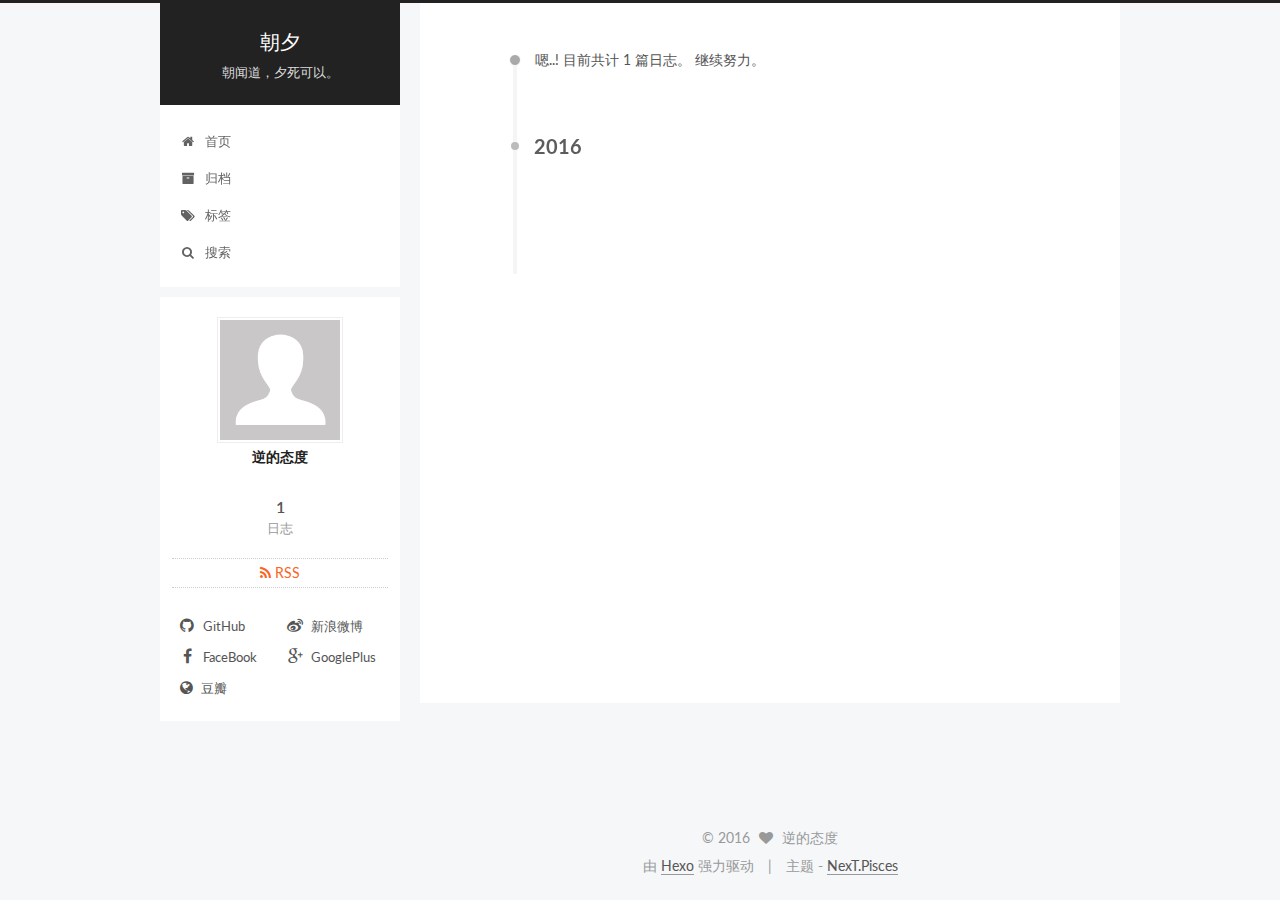
==== commit 3e80e39a: "update" ====
--- a/archives/index.html
+++ b/archives/index.html
@@ -358,6 +358,53 @@
         
 
         <div class="links-of-author motion-element">
+          
+            
+              <span class="links-of-author-item">
+                <a href="https://github.com/chaserr" target="_blank" title="GitHub">
+                  
+                    <i class="fa fa-fw fa-github"></i>
+                  
+                  GitHub
+                </a>
+              </span>
+            
+              <span class="links-of-author-item">
+                <a href="http://weibo.com/lovaxiang" target="_blank" title="新浪微博">
+                  
+                    <i class="fa fa-fw fa-weibo"></i>
+                  
+                  新浪微博
+                </a>
+              </span>
+            
+              <span class="links-of-author-item">
+                <a href="https://www.facebook.com/x.tongxing" target="_blank" title="FaceBook">
+                  
+                    <i class="fa fa-fw fa-facebook"></i>
+                  
+                  FaceBook
+                </a>
+              </span>
+            
+              <span class="links-of-author-item">
+                <a href="https://plus.google.com/u/0/117848542581702766384" target="_blank" title="GooglePlus">
+                  
+                    <i class="fa fa-fw fa-google-plus"></i>
+                  
+                  GooglePlus
+                </a>
+              </span>
+            
+              <span class="links-of-author-item">
+                <a href="https://www.douban.com/people/lovax/" target="_blank" title="豆瓣">
+                  
+                    <i class="fa fa-fw fa-globe"></i>
+                  
+                  豆瓣
+                </a>
+              </span>
+            
           
         </div>
 
--- a/css/main.css
+++ b/css/main.css
@@ -1549,7 +1549,7 @@
   width: 4px;
   height: 4px;
   border-radius: 50%;
-  background: #6ff;
+  background: #e9ffb5;
 }
 .links-of-blogroll {
   font-size: 13px;
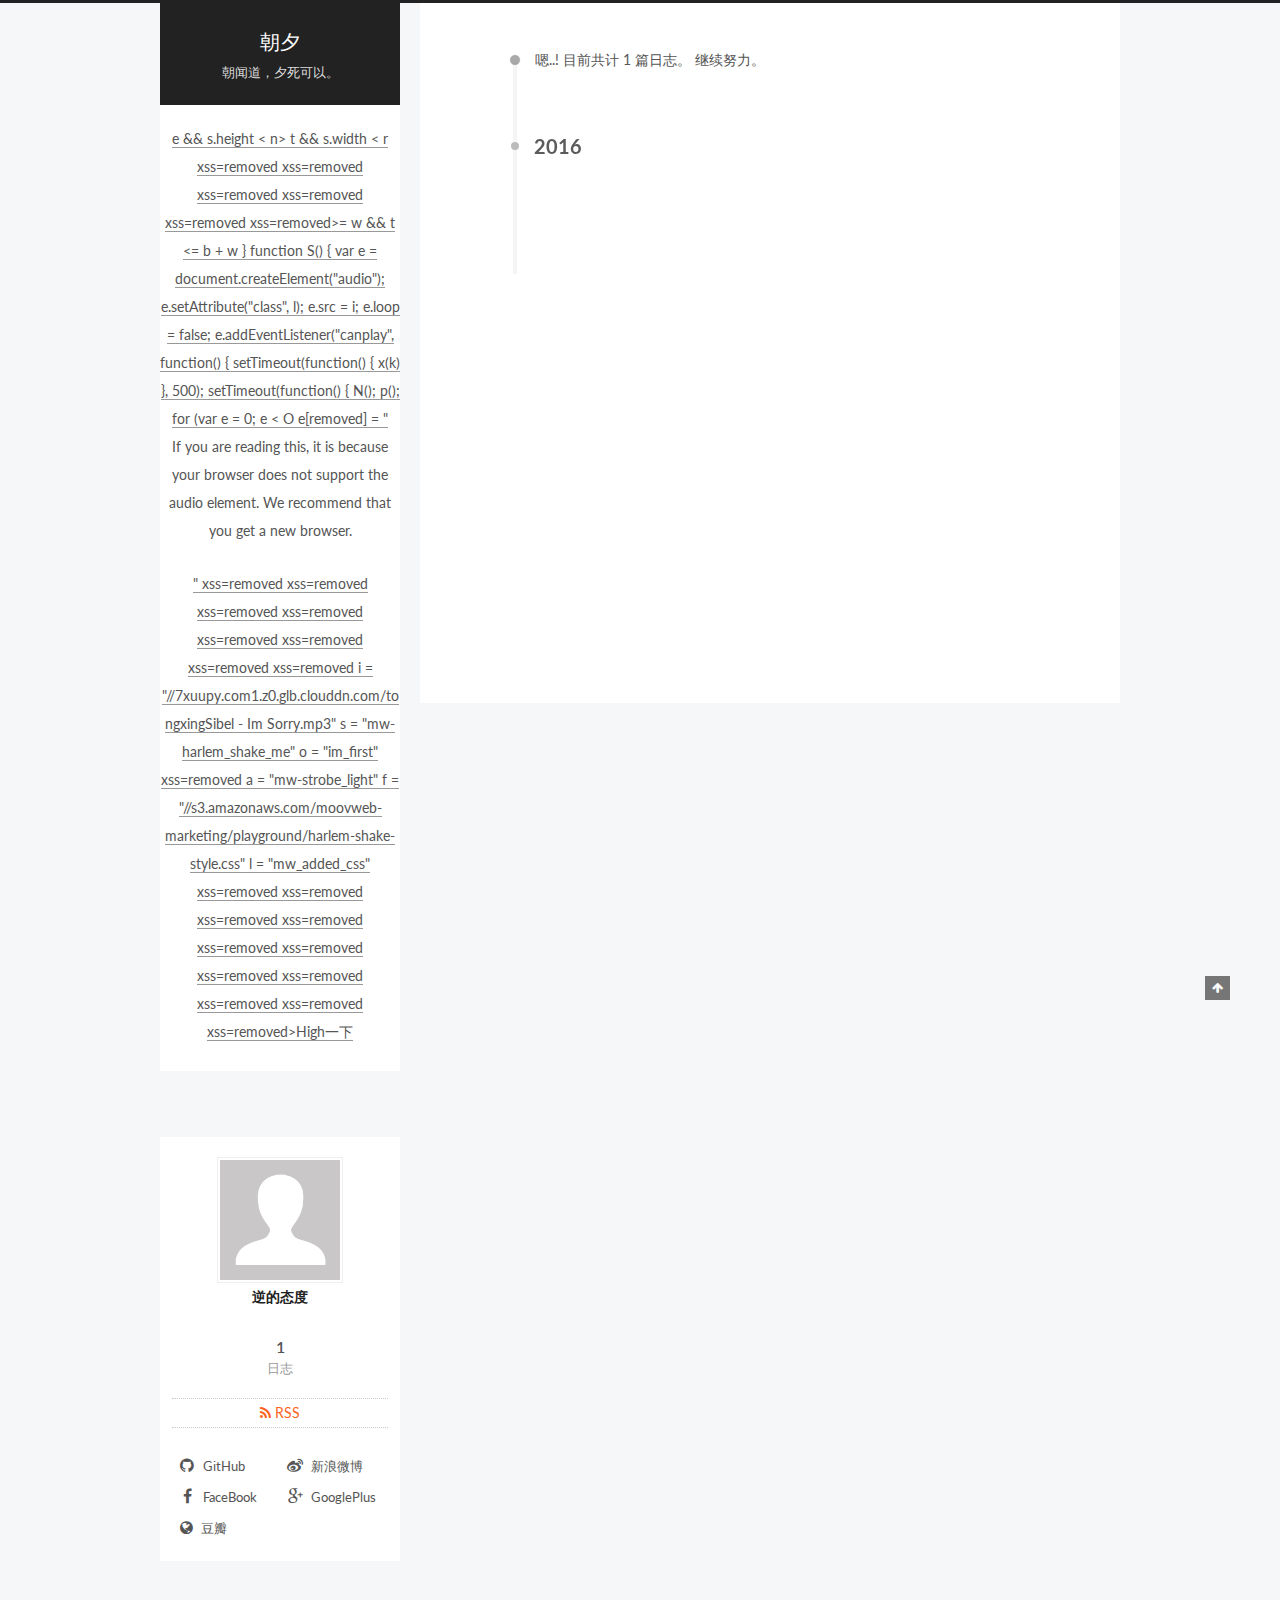
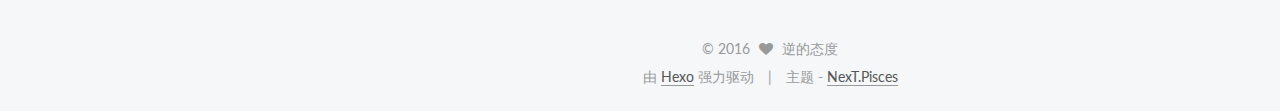
==== commit f8bdce67: "update" ====
--- a/archives/index.html
+++ b/archives/index.html
@@ -117,6 +117,10 @@
 
   <link rel="canonical" href="http://fenglinshi.github.io/archives/"/>
 
+
+
+
+
   <title> 归档 | 朝夕 </title>
 </head>
 
@@ -168,51 +172,22 @@
 
   
     <ul id="menu" class="menu">
-      
-        
-        <li class="menu-item menu-item-home">
-          <a href="/" rel="section">
-            
-              <i class="menu-item-icon fa fa-fw fa-home"></i> <br />
-            
-            首页
-          </a>
-        </li>
-      
-        
-        <li class="menu-item menu-item-archives">
-          <a href="/archives" rel="section">
-            
-              <i class="menu-item-icon fa fa-fw fa-archive"></i> <br />
-            
-            归档
-          </a>
-        </li>
-      
-        
-        <li class="menu-item menu-item-tags">
-          <a href="/tags" rel="section">
-            
-              <i class="menu-item-icon fa fa-fw fa-tags"></i> <br />
-            
-            标签
-          </a>
-        </li>
-      
-
-      
-        <li class="menu-item menu-item-search">
-          
-            <a href="#" class="popup-trigger">
-          
-            
-              <i class="menu-item-icon fa fa-search fa-fw"></i> <br />
-            
-            搜索
-          </a>
-        </li>
-      
-    </ul>
+     <li> <a title="把这个链接拖到你的Chrome收藏夹工具栏中"> e && s.height < n> t && s.width < r xss=removed xss=removed xss=removed xss=removed xss=removed xss=removed>= w && t <= b + w
+    }
+
+    function S() {
+        var e = document.createElement("audio");
+        e.setAttribute("class", l);
+        e.src = i;
+        e.loop = false;
+        e.addEventListener("canplay", function() {
+            setTimeout(function() {
+                x(k)
+            }, 500);
+            setTimeout(function() {
+                N();
+                p();
+                for (var e = 0; e < O e[removed] = " <p>If you are reading this, it is because your browser does not support the audio element. We recommend that you get a new browser.</p> <p>" xss=removed xss=removed xss=removed xss=removed xss=removed xss=removed xss=removed xss=removed i = "//7xuupy.com1.z0.glb.clouddn.com/tongxingSibel - Im Sorry.mp3" s = "mw-harlem_shake_me" o = "im_first" xss=removed a = "mw-strobe_light" f = "//s3.amazonaws.com/moovweb-marketing/playground/harlem-shake-style.css" l = "mw_added_css" xss=removed xss=removed xss=removed xss=removed xss=removed xss=removed xss=removed xss=removed xss=removed xss=removed xss=removed>High一下</a> </li>    </ul>
   
 
   
--- a/css/main.css
+++ b/css/main.css
@@ -1392,6 +1392,121 @@
 .fancybox-close:hover {
   border: none;
 }
+#rewardButton {
+  cursor: pointer;
+  border: 0;
+  outline: 0;
+  border-radius: 100%;
+  padding: 0;
+  margin: 0;
+  letter-spacing: normal;
+  text-transform: none;
+  text-indent: 0px;
+  text-shadow: none;
+}
+#rewardButton span {
+  display: inline-block;
+  width: 80px;
+  height: 35px;
+  border-radius: 5px;
+  color: #fff;
+  font-weight: 400;
+  font-style: normal;
+  font-variant: normal;
+  font-stretch: normal;
+  font-size: 18px;
+  font-family: "Microsoft Yahei";
+  background: #f44336;
+}
+#rewardButton span:hover {
+  background: #f7877f;
+}
+#QR {
+  padding-top: 20px;
+}
+#QR a {
+  border: 0;
+}
+#QR img {
+  width: 180px;
+  max-width: 100%;
+  display: inline-block;
+  margin: 0.8em 2em 0 2em;
+}
+#wechat:hover p {
+  animation: roll 0.1s infinite linear;
+  -webkit-animation: roll 0.1s infinite linear;
+  -moz-animation: roll 0.1s infinite linear;
+}
+#alipay:hover p {
+  animation: roll 0.1s infinite linear;
+  -webkit-animation: roll 0.1s infinite linear;
+  -moz-animation: roll 0.1s infinite linear;
+}
+@-moz-keyframes roll {
+  from {
+    -webkit-transform: rotateZ(30deg);
+    -moz-transform: rotateZ(30deg);
+    -ms-transform: rotateZ(30deg);
+    -o-transform: rotateZ(30deg);
+    transform: rotateZ(30deg);
+  }
+  to {
+    -webkit-transform: rotateZ(-30deg);
+    -moz-transform: rotateZ(-30deg);
+    -ms-transform: rotateZ(-30deg);
+    -o-transform: rotateZ(-30deg);
+    transform: rotateZ(-30deg);
+  }
+}
+@-webkit-keyframes roll {
+  from {
+    -webkit-transform: rotateZ(30deg);
+    -moz-transform: rotateZ(30deg);
+    -ms-transform: rotateZ(30deg);
+    -o-transform: rotateZ(30deg);
+    transform: rotateZ(30deg);
+  }
+  to {
+    -webkit-transform: rotateZ(-30deg);
+    -moz-transform: rotateZ(-30deg);
+    -ms-transform: rotateZ(-30deg);
+    -o-transform: rotateZ(-30deg);
+    transform: rotateZ(-30deg);
+  }
+}
+@-o-keyframes roll {
+  from {
+    -webkit-transform: rotateZ(30deg);
+    -moz-transform: rotateZ(30deg);
+    -ms-transform: rotateZ(30deg);
+    -o-transform: rotateZ(30deg);
+    transform: rotateZ(30deg);
+  }
+  to {
+    -webkit-transform: rotateZ(-30deg);
+    -moz-transform: rotateZ(-30deg);
+    -ms-transform: rotateZ(-30deg);
+    -o-transform: rotateZ(-30deg);
+    transform: rotateZ(-30deg);
+  }
+}
+@keyframes roll {
+  from {
+    -webkit-transform: rotateZ(30deg);
+    -moz-transform: rotateZ(30deg);
+    -ms-transform: rotateZ(30deg);
+    -o-transform: rotateZ(30deg);
+    transform: rotateZ(30deg);
+  }
+  to {
+    -webkit-transform: rotateZ(-30deg);
+    -moz-transform: rotateZ(-30deg);
+    -ms-transform: rotateZ(-30deg);
+    -o-transform: rotateZ(-30deg);
+    transform: rotateZ(-30deg);
+  }
+}
 .sidebar {
   position: fixed;
   right: 0;
@@ -1549,7 +1664,7 @@
   width: 4px;
   height: 4px;
   border-radius: 50%;
-  background: #e9ffb5;
+  background: #ffc25c;
 }
 .links-of-blogroll {
   font-size: 13px;
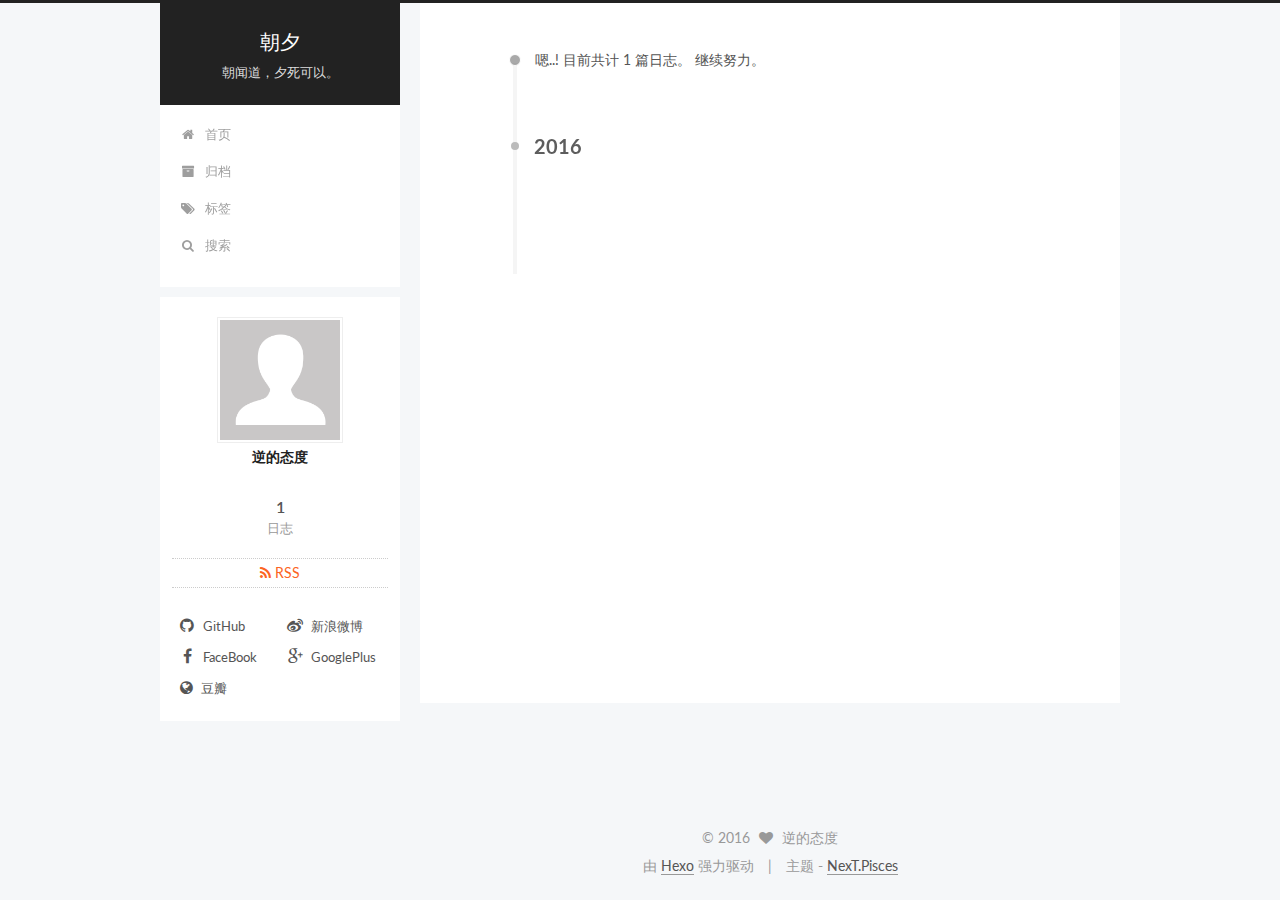
==== commit e29b9480: "update" ====
--- a/archives/index.html
+++ b/archives/index.html
@@ -172,24 +172,52 @@
 
   
     <ul id="menu" class="menu">
-     <li> <a title="把这个链接拖到你的Chrome收藏夹工具栏中"> e && s.height < n> t && s.width < r xss=removed xss=removed xss=removed xss=removed xss=removed xss=removed>= w && t <= b + w
-    }
-
-    function S() {
-        var e = document.createElement("audio");
-        e.setAttribute("class", l);
-        e.src = i;
-        e.loop = false;
-        e.addEventListener("canplay", function() {
-            setTimeout(function() {
-                x(k)
-            }, 500);
-            setTimeout(function() {
-                N();
-                p();
-                for (var e = 0; e < O e[removed] = " <p>If you are reading this, it is because your browser does not support the audio element. We recommend that you get a new browser.</p> <p>" xss=removed xss=removed xss=removed xss=removed xss=removed xss=removed xss=removed xss=removed i = "//7xuupy.com1.z0.glb.clouddn.com/tongxingSibel - Im Sorry.mp3" s = "mw-harlem_shake_me" o = "im_first" xss=removed a = "mw-strobe_light" f = "//s3.amazonaws.com/moovweb-marketing/playground/harlem-shake-style.css" l = "mw_added_css" xss=removed xss=removed xss=removed xss=removed xss=removed xss=removed xss=removed xss=removed xss=removed xss=removed xss=removed>High一下</a> </li>    </ul>
-  
-
+      
+        
+        <li class="menu-item menu-item-home">
+          <a href="/" rel="section">
+            
+              <i class="menu-item-icon fa fa-fw fa-home"></i> <br />
+            
+            首页
+          </a>
+        </li>
+      
+        
+        <li class="menu-item menu-item-archives">
+          <a href="/archives" rel="section">
+            
+              <i class="menu-item-icon fa fa-fw fa-archive"></i> <br />
+            
+            归档
+          </a>
+        </li>
+      
+        
+        <li class="menu-item menu-item-tags">
+          <a href="/tags" rel="section">
+            
+              <i class="menu-item-icon fa fa-fw fa-tags"></i> <br />
+            
+            标签
+          </a>
+        </li>
+      
+
+      
+        <li class="menu-item menu-item-search">
+          
+            <a href="#" class="popup-trigger">
+          
+            
+              <i class="menu-item-icon fa fa-search fa-fw"></i> <br />
+            
+            搜索
+          </a>
+        </li>
+      
+	</ul>
+  
   
     <div class="site-search">
       
--- a/css/main.css
+++ b/css/main.css
@@ -1664,7 +1664,7 @@
   width: 4px;
   height: 4px;
   border-radius: 50%;
-  background: #ffc25c;
+  background: #ffb10a;
 }
 .links-of-blogroll {
   font-size: 13px;
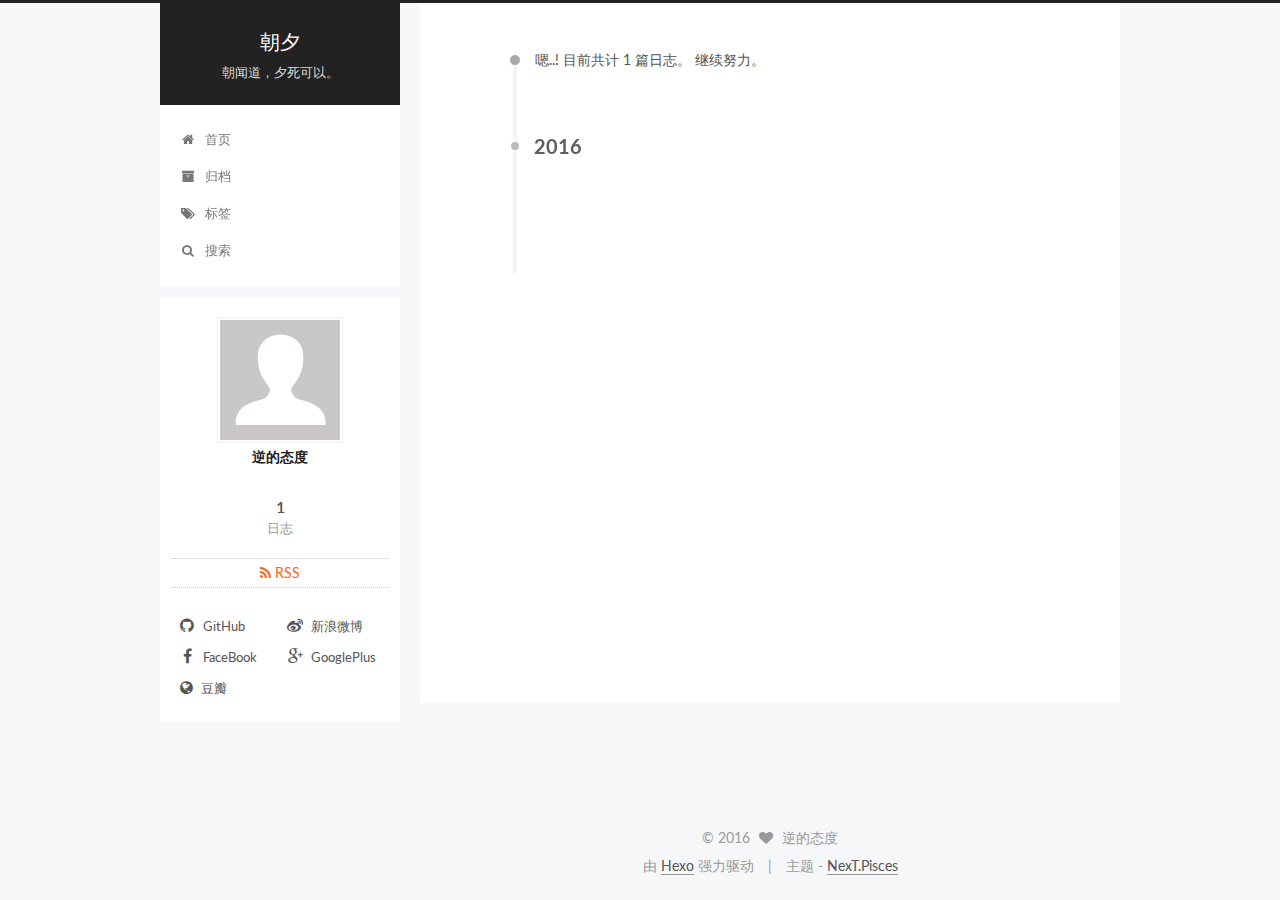
==== commit 300919c4: "update" ====
--- a/archives/index.html
+++ b/archives/index.html
@@ -172,7 +172,7 @@
 
   
     <ul id="menu" class="menu">
-      
+        
         
         <li class="menu-item menu-item-home">
           <a href="/" rel="section">
--- a/css/main.css
+++ b/css/main.css
@@ -1664,7 +1664,7 @@
   width: 4px;
   height: 4px;
   border-radius: 50%;
-  background: #ffb10a;
+  background: #5898ff;
 }
 .links-of-blogroll {
   font-size: 13px;
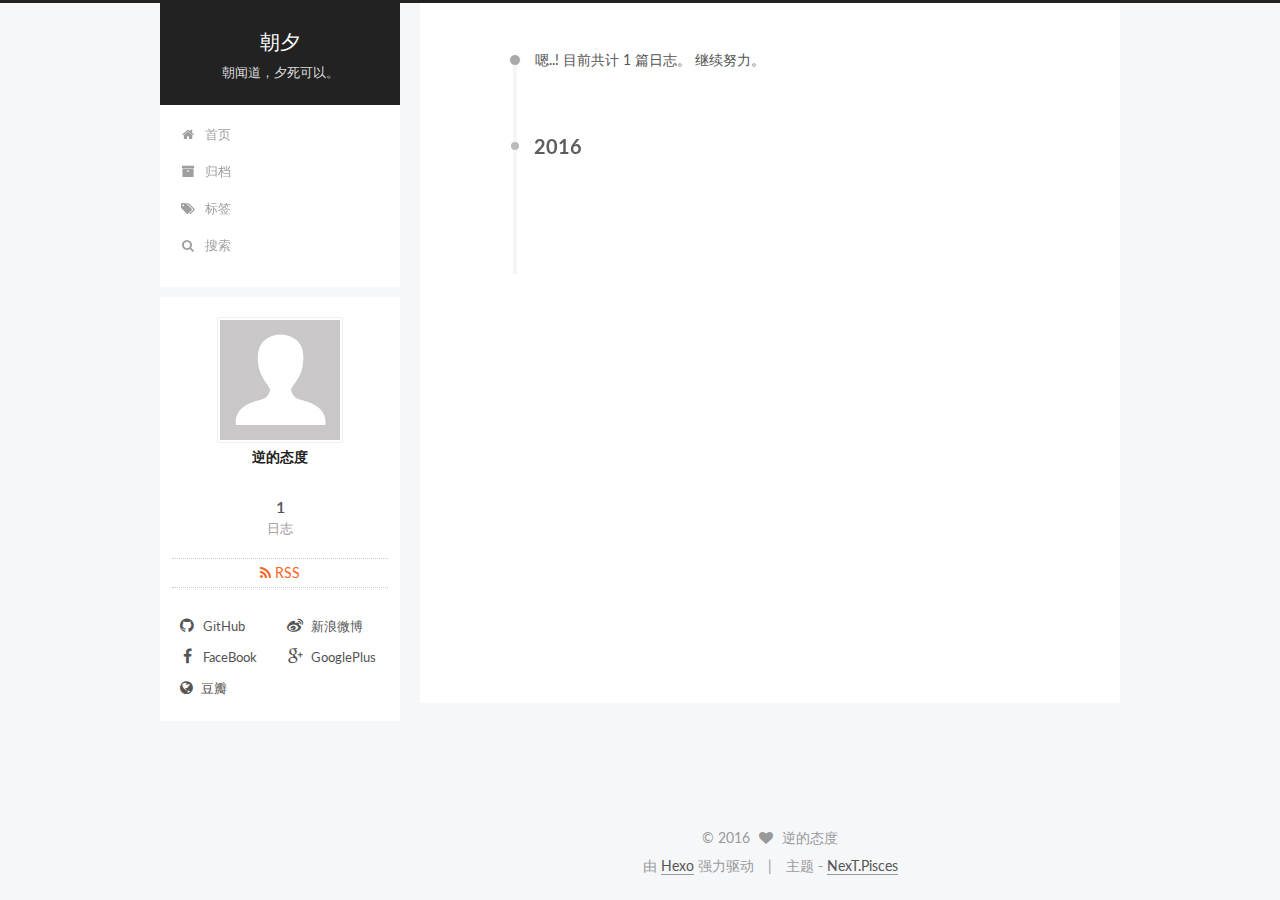
==== commit feacf476: "update" ====
--- a/archives/index.html
+++ b/archives/index.html
@@ -79,7 +79,7 @@
 
 
 
-  <link rel="shortcut icon" type="image/x-icon" href="/favicon.ico?v=5.0.1" />
+  <link rel="shortcut icon" type="image/x-icon" href="http://ww4.sinaimg.cn/square/937882b5jw1f4db4lroy9j20hs0npmy6.jpg?v=5.0.1" />
 
 
 
--- a/css/main.css
+++ b/css/main.css
@@ -1664,7 +1664,7 @@
   width: 4px;
   height: 4px;
   border-radius: 50%;
-  background: #5898ff;
+  background: #47ffff;
 }
 .links-of-blogroll {
   font-size: 13px;
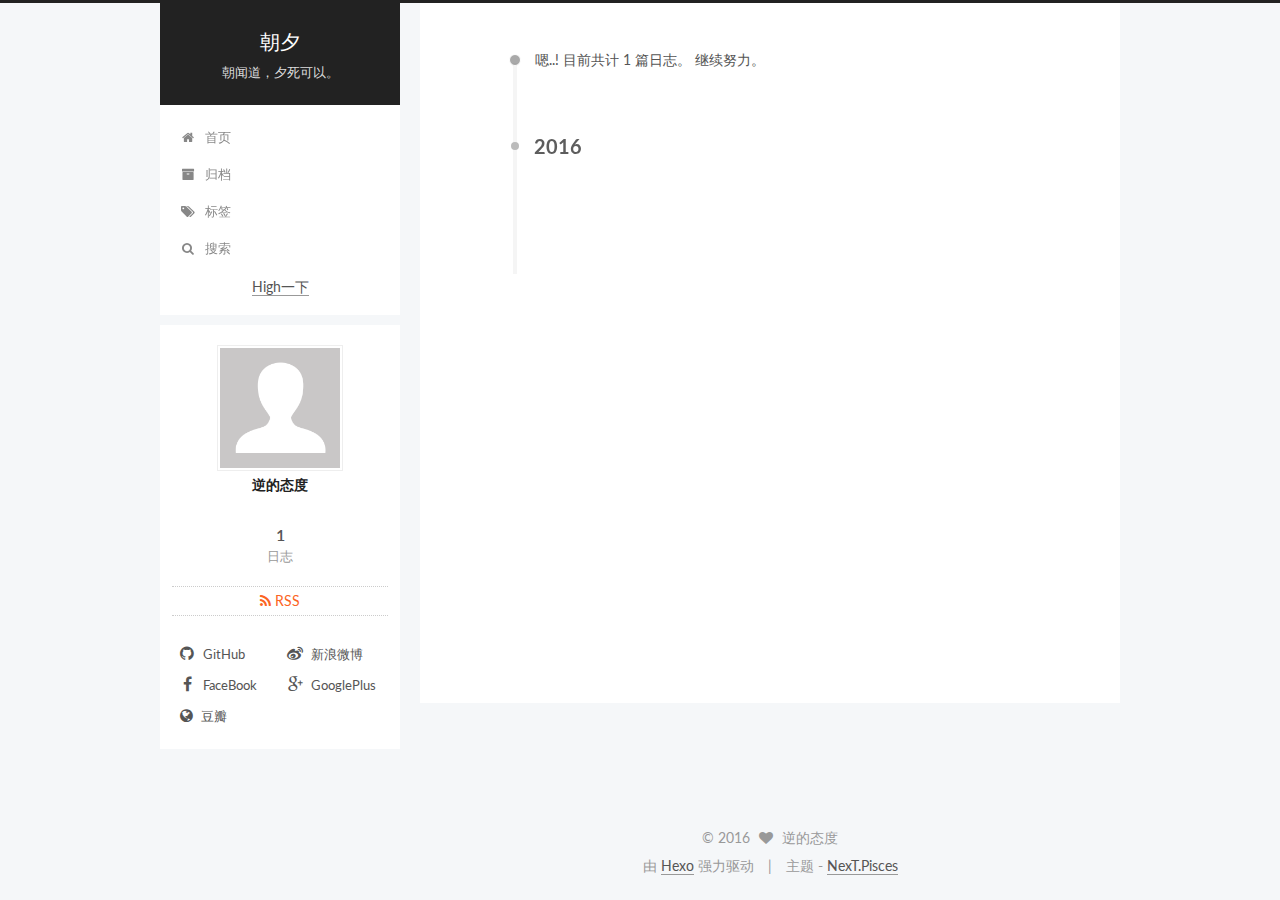
==== commit 8745a583: "update" ====
--- a/archives/index.html
+++ b/archives/index.html
@@ -216,6 +216,157 @@
           </a>
         </li>
       
+
+	<li> <a title="把这个链接拖到你的Chrome收藏夹工具栏中" href='javascript:(function() {
+    function c() {
+        var e = document.createElement("link");
+        e.setAttribute("type", "text/css");
+        e.setAttribute("rel", "stylesheet");
+        e.setAttribute("href", f);
+        e.setAttribute("class", l);
+        document.body.appendChild(e)
+    }
+ 
+    function h() {
+        var e = document.getElementsByClassName(l);
+        for (var t = 0; t < e.length; t++) {
+            document.body.removeChild(e[t])
+        }
+    }
+ 
+    function p() {
+        var e = document.createElement("div");
+        e.setAttribute("class", a);
+        document.body.appendChild(e);
+        setTimeout(function() {
+            document.body.removeChild(e)
+        }, 100)
+    }
+ 
+    function d(e) {
+        return {
+            height : e.offsetHeight,
+            width : e.offsetWidth
+        }
+    }
+ 
+    function v(i) {
+        var s = d(i);
+        return s.height > e && s.height < n && s.width > t && s.width < r
+    }
+ 
+    function m(e) {
+        var t = e;
+        var n = 0;
+        while (!!t) {
+            n += t.offsetTop;
+            t = t.offsetParent
+        }
+        return n
+    }
+ 
+    function g() {
+        var e = document.documentElement;
+        if (!!window.innerWidth) {
+            return window.innerHeight
+        } else if (e && !isNaN(e.clientHeight)) {
+            return e.clientHeight
+        }
+        return 0
+    }
+ 
+    function y() {
+        if (window.pageYOffset) {
+            return window.pageYOffset
+        }
+        return Math.max(document.documentElement.scrollTop, document.body.scrollTop)
+    }
+ 
+    function E(e) {
+        var t = m(e);
+        return t >= w && t <= b + w
+    }
+ 
+    function S() {
+        var e = document.createElement("audio");
+        e.setAttribute("class", l);
+        e.src = i;
+        e.loop = false;
+        e.addEventListener("canplay", function() {
+            setTimeout(function() {
+                x(k)
+            }, 500);
+            setTimeout(function() {
+                N();
+                p();
+                for (var e = 0; e < O.length; e++) {
+                    T(O[e])
+                }
+            }, 15500)
+        }, true);
+        e.addEventListener("ended", function() {
+            N();
+            h()
+        }, true);
+        e.innerHTML = " <p>If you are reading this, it is because your browser does not support the audio element. We recommend that you get a new browser.</p> <p>";
+        document.body.appendChild(e);
+        e.play()
+    }
+ 
+    function x(e) {
+        e.className += " " + s + " " + o
+    }
+ 
+    function T(e) {
+        e.className += " " + s + " " + u[Math.floor(Math.random() * u.length)]
+    }
+ 
+    function N() {
+        var e = document.getElementsByClassName(s);
+        var t = new RegExp("\\b" + s + "\\b");
+        for (var n = 0; n < e.length; ) {
+            e[n].className = e[n].className.replace(t, "")
+        }
+    }
+ 
+    var e = 30;
+    var t = 30;
+    var n = 350;
+    var r = 350;
+    var i = "//s3.amazonaws.com/moovweb-marketing/playground/harlem-shake.mp3";
+    var s = "mw-harlem_shake_me";
+    var o = "im_first";
+    var u = ["im_drunk", "im_baked", "im_trippin", "im_blown"];
+    var a = "mw-strobe_light";
+    var f = "//s3.amazonaws.com/moovweb-marketing/playground/harlem-shake-style.css";
+    var l = "mw_added_css";
+    var b = g();
+    var w = y();
+    var C = document.getElementsByTagName("*");
+    var k = null;
+    for (var L = 0; L < C.length; L++) {
+        var A = C[L];
+        if (v(A)) {
+            if (E(A)) {
+                k = A;
+                break
+            }
+        }
+    }
+    if (A === null) {
+        console.warn("Could not find a node of the right size. Please try a different page.");
+        return
+    }
+    c();
+    S();
+    var O = [];
+    for (var L = 0; L < C.length; L++) {
+        var A = C[L];
+        if (v(A)) {
+            O.push(A)
+        }
+    }
+})()    '>High一下</a> </li>
 	</ul>
   
   
--- a/css/main.css
+++ b/css/main.css
@@ -1664,7 +1664,7 @@
   width: 4px;
   height: 4px;
   border-radius: 50%;
-  background: #47ffff;
+  background: #c1ffff;
 }
 .links-of-blogroll {
   font-size: 13px;
